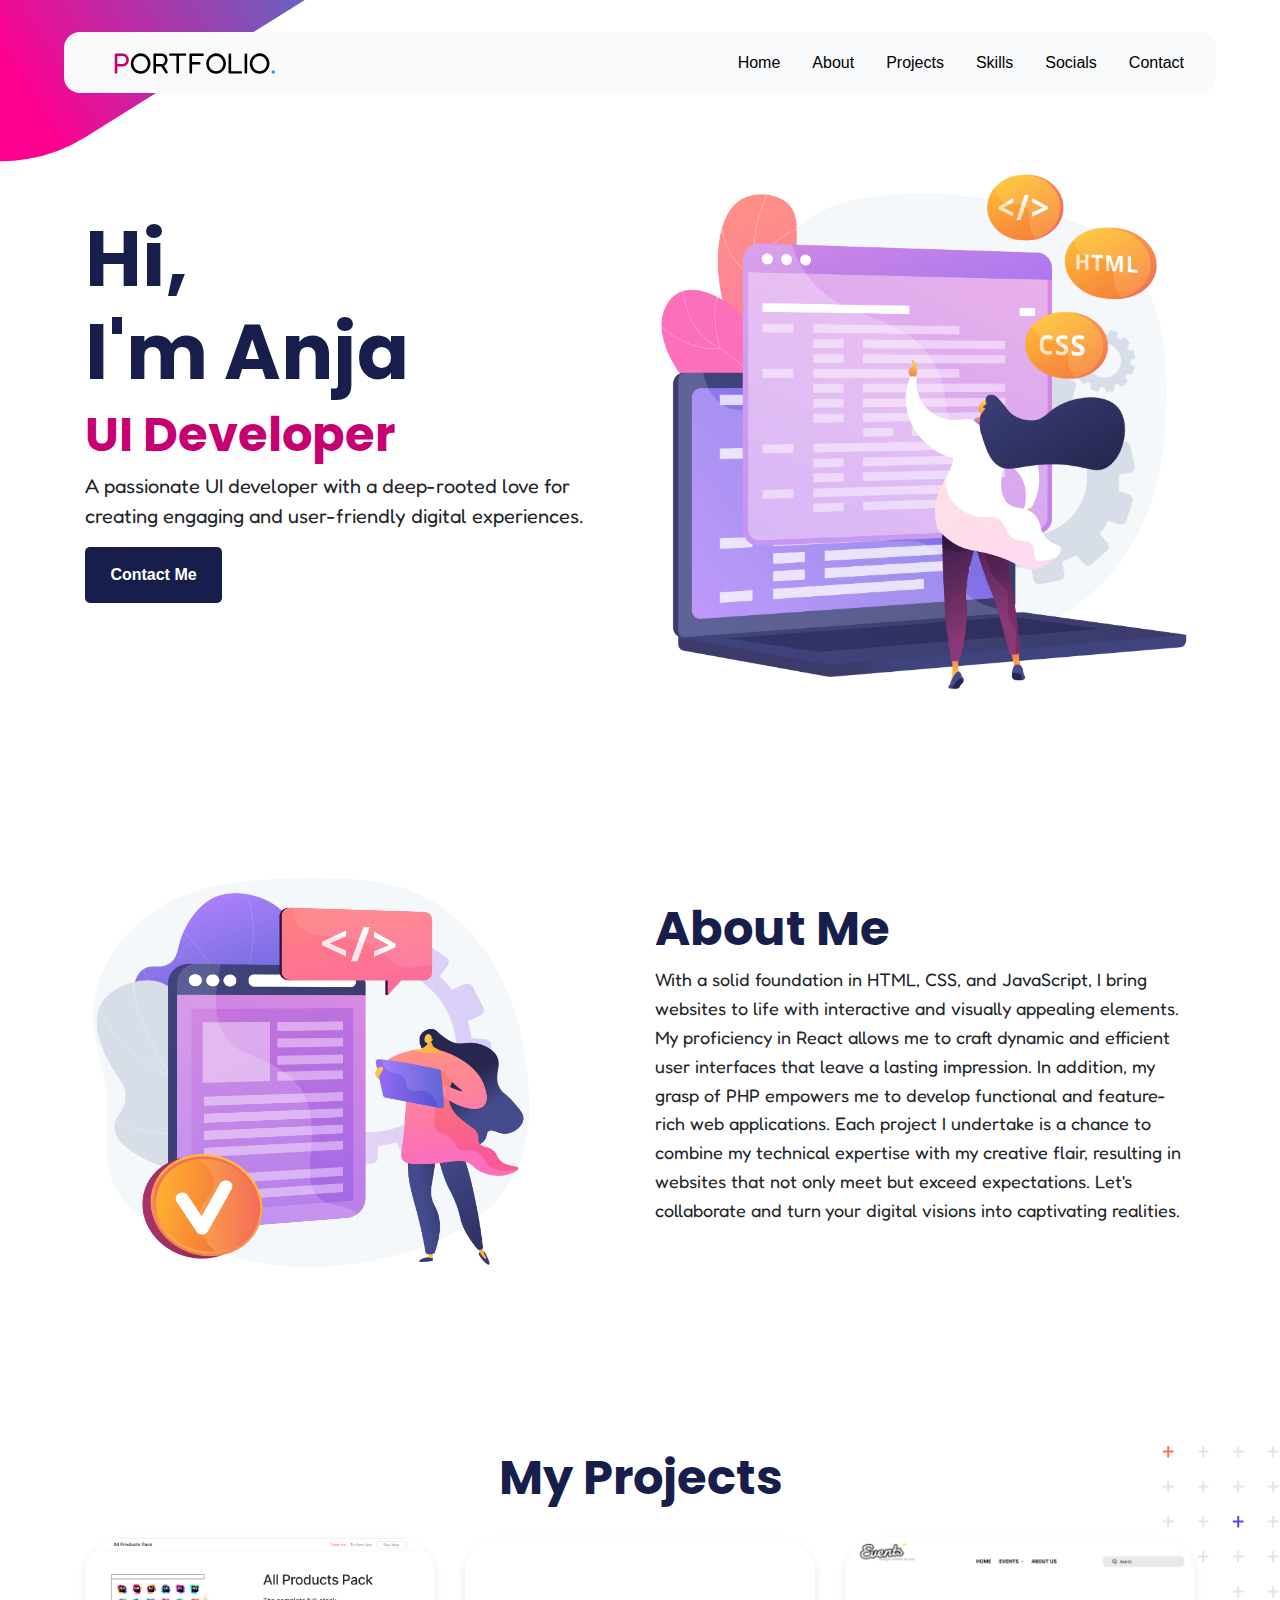
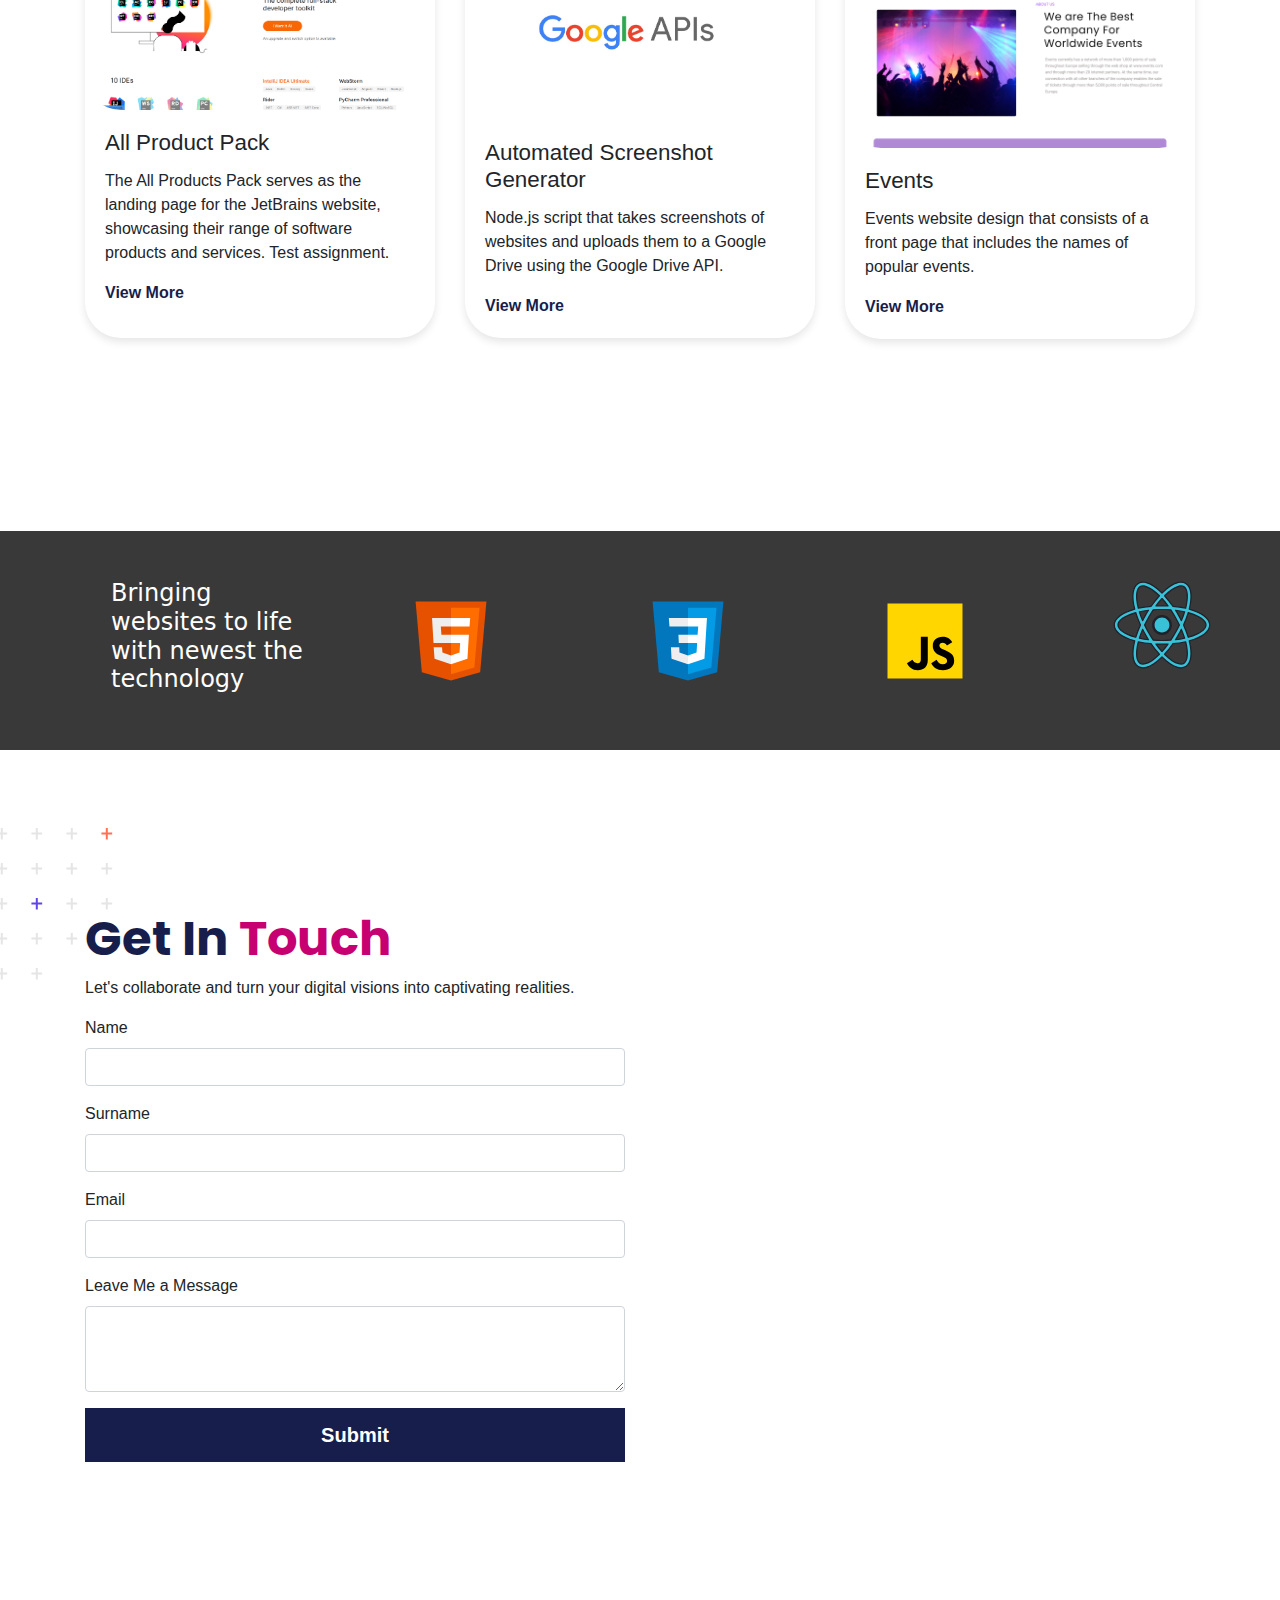
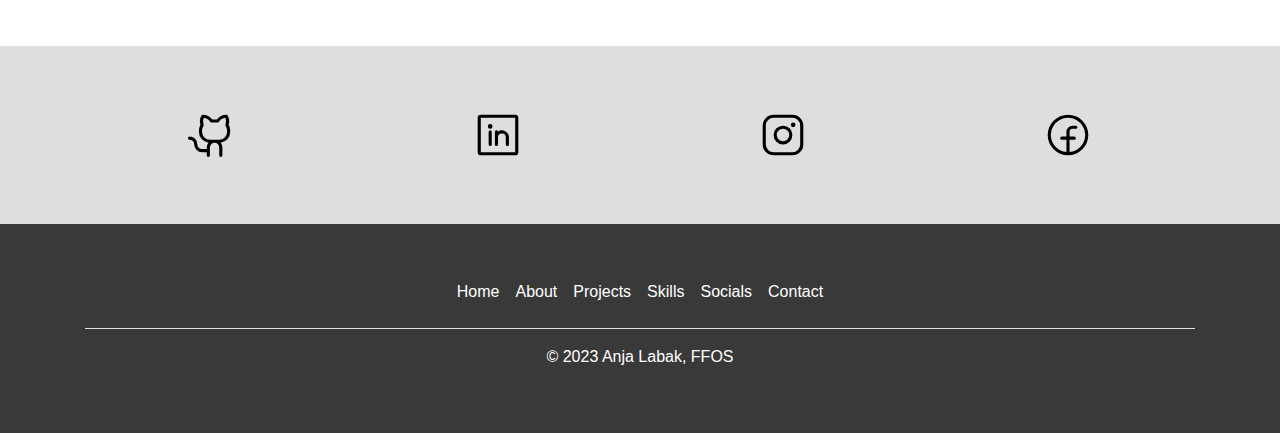
==== src/index.html @ 0dd45855 "Form Submit" ====
<!DOCTYPE html>
<html lang="en">

<head>
    <meta charset="UTF-8">
    <meta name="viewport" content="width=device-width, initial-scale=1.0">
    <link rel="stylesheet" href="https://cdn.jsdelivr.net/npm/bootstrap@4.0.0/dist/css/bootstrap.min.css"
        integrity="sha384-Gn5384xqQ1aoWXA+058RXPxPg6fy4IWvTNh0E263XmFcJlSAwiGgFAW/dAiS6JXm" crossorigin="anonymous">
    <link rel="stylesheet" href="css/style.css">
    <link rel="stylesheet" href="css/buttons/buttons.css">
    <link rel="stylesheet" href="css/headings/headings.css">
    <script defer="defer" src="Mechanics%20-%20Homepage_files/bootstrap.bundle.min.js"
        integrity="sha384-kenU1KFdBIe4zVF0s0G1M5b4hcpxyD9F7jL+jjXkk+Q2h455rYXK/7HAuoJl+0I4"
        crossorigin="anonymous"></script>

    <title>Portfolio</title>
</head>

<body>
    <!-- Navigation -->
    <header id="navigation">
        <div class="corner-image--top-left">
            <img src="assets/rectangle.svg" alt="Small Picture">
        </div>
        <nav class="navbar navbar-expand-lg navbar-light bg-light sticky-top spc-5">
            <a class="navbar-brand" href="#navigation">
                <img src="assets/logo.svg" alt="Page Logo" id="logo">
            </a>
            <button class="navbar-toggler" type="button" data-toggle="collapse" data-target="#navbarNav"
                aria-controls="navbarNav" aria-expanded="false" aria-label="Toggle navigation">
                <span class="navbar-toggler-icon"></span>
            </button>
            <div class="collapse navbar-collapse justify-content-end" id="navbarNav">
                <ul class="navbar-nav">
                    <li class="nav-item active mx-2">
                        <a class="nav-link" href="#home" id="home">Home <span class="sr-only">(current)</span></a>
                    </li>
                    <li class="nav-item mx-2">
                        <a class="nav-link" href="#about" id="about">About</a>
                    </li>
                    <li class="nav-item mx-2">
                        <a class="nav-link" href="#projects" id="projects">Projects</a>
                    </li>
                    <li class="nav-item mx-2">
                        <a class="nav-link" href="#skills" id="skills">Skills</a>
                    </li>
                    <li class="nav-item mx-2">
                        <a class="nav-link" href="#socials" id="socials">Socials</a>
                    </li>
                    <li class="nav-item mx-2">
                        <a class="nav-link" href="#contact" id="contact">Contact</a>
                    </li>
                </ul>
            </div>
        </nav>
    </header>


    <!-- Navigation -->

    <!-- Main -->

    <main>
        <div class="container mb-md-5 mb-sm-5">
            <div class="row align-items-center">
                <div class="col-md-6 mb-md-0">
                    <h1>
                        Hi,<br> I'm Anja
                    </h1>
                    <h2 id="colored">UI Developer</h2>
                    <p>A passionate UI developer with a deep-rooted love for creating engaging and
                        user-friendly digital experiences. </p>
                    <button class="btn--primary mb-5">
                        Contact Me
                    </button>
                </div>
                <div class="col-md-6 text-right">
                    <img src="assets/girl-code-css-html.png" alt="Illustrated Computer" id="main-image"
                        class="img-fluid" />
                </div>
            </div>
        </div>
    </main>

    <!-- Main -->

    <!-- About -->

    <section class="spc-md-5 offset">
        <div class="container container__about">
            <div class="row align-items-center spc">
                <div class="col-md-6 text-left">
                    <img src="assets/girl-checklist-code-tech.png" alt="Illustration Girl Code HTML CSS"
                        class="cover__img">
                </div>
                <div class="col-md-6 my-md-5">
                    <h2>About Me</h2>
                    <p>
                        With a solid foundation in HTML, CSS, and JavaScript, I bring websites to life with interactive
                        and visually appealing elements. My proficiency in React allows me to craft dynamic and
                        efficient user interfaces that leave a lasting impression. In addition, my grasp of PHP empowers
                        me to develop functional and feature-rich web applications. Each project I undertake is a
                        chance to combine my technical expertise with my creative flair, resulting in websites that not
                        only meet but exceed expectations.
                        Let's collaborate and turn your digital visions into captivating realities.
                    </p>
                </div>
            </div>
        </div>
    </section>

    <!-- About -->

    <!-- Cards -->

    <section class="mt-md-5 mb-md-5 spc-5 offset">
        <div class="container card__container justify-content-center">
            <h2 class="mb-md-5 offset-bt">My Projects</h2>
            <div class="row spc-md-5">
                <div class="col-md-4 mb-4 offset-bt">
                    <div class="card">
                        <img class="card-img-top" src="assets/project-one.png" alt="Card image cap">
                        <div class="card-body">
                            <h3 class="card-title">All Product Pack</h3>
                            <p class="card-text">The All Products Pack serves as the landing page for the JetBrains
                                website,
                                showcasing their range of software products and services. Test assignment.</p>
                            <a href="#" class="btn--link">View More</a>
                        </div>
                    </div>
                </div>

                <div class="col-md-4 mb-4 offset-bt">
                    <div class="card">
                        <img class="card-img-top" src="assets/project-two.png" alt="Card image cap">
                        <div class="card-body">
                            <h3 class="card-title">Automated Screenshot Generator</h3>
                            <p class="card-text">Node.js script that takes screenshots of websites and uploads them to a
                                Google
                                Drive using the Google Drive API.</p>
                            <a href="#" class="btn--link">View More</a>
                        </div>
                    </div>
                </div>

                <div class="col-md-4 mb-4 offset-bt">
                    <div class="card">
                        <div class="corner-image--right">
                            <img src="assets/sparks-right-alignment.svg" alt="Small Picture">
                        </div>
                        <img class="card-img-top" src="assets/project-three.png" alt="Card image cap">
                        <div class="card-body">
                            <h3 class="card-title">Events</h3>
                            <p class="card-text">Events website design that consists of a front page that includes the
                                names
                                of
                                popular events.</p>
                            <a href="#" class="btn--link">View More</a>
                        </div>
                    </div>
                </div>
            </div>
        </div>
    </section>

    <!-- Cards -->

    <!-- Spliter Section -->

    <section class="skills spc-md-5 mb-5">
        <div class="container-fluid text-center d-flex flex-column pt-md-5 pb-md-5">
            <div class="row align-items-center">
                <div class="col skills__col--first">
                    <h4 class="skills__heading offset-sm">
                        Bringing websites to life with newest the technology
                    </h4>
                </div>
                <div class="col-sm">
                    <img src="assets/icons/html.svg" alt="HTML" />
                </div>
                <div class="col-sm">
                    <img src="assets/icons/css.svg" alt="CSS" />
                </div>
                <div class="col-sm">
                    <img src="assets/icons/javascript.svg" alt="JavaScript" />
                </div>
                <div class="col-sm offset-bt">
                    <img src="assets/icons/react.svg" alt="React JavaScript" />
                </div>
            </div>
        </div>
    </section>

    <!-- Spliter Section -->


    <section class="offset">
        <div class="container mt-5 mb-md-5 mt-md-5 mb-md-5 container__form">
            <div class="row">
                <div class="col-md-6 mb-4">
                    <form action="https://formsubmit.co/3c13fc3581c7211a96e12302ab878cba" method="POST">
                        <div class="mb-md-3">
                            <div class="corner-image--left">
                                <img src="assets/sparks-left-alignment.svg" alt="Small Picture">
                            </div>
                            <h5>Get In <span id="colored">Touch</span></h5>
                            <p>Let's collaborate and turn your digital visions into captivating realities.</p>
                            <label for="firstname" class="form-label">Name</label>
                            <input type="text" class="form-control" id="firstname" aria-describedby="emailHelp" name="name">
                        </div>
                        <div class="mb-3">
                            <label for="lastname" class="form-label">Surname</label>
                            <input type="text" class="form-control" id="lastname" name="surname">
                        </div>
                        <div class="mb-3">
                            <label for="emailaddress" class="form-label">Email</label>
                            <input type="email" class="form-control" id="emailaddress" name="email">
                        </div>
                        <div class="mb-3">
                            <label for="message">Leave Me a Message</label>
                            <textarea class="form-control" id="message" rows="3" name="message"></textarea>
                        </div>
                        <button type="submit" class="btn btn--primary btn--primary--xl">Submit</button>
                    </form>
                </div>
                <div class="col-md-6 mb-4">
                    <iframe title="Google Maps Location"
                        src="https://www.google.com/maps/embed?pb=!1m18!1m12!1m3!1d2793.5792911515173!2d18.678333475979738!3d45.55878812712301!2m3!1f0!2f0!3f0!3m2!1i1024!2i768!4f13.1!3m3!1m2!1s0x475ce7a607148fa3%3A0x3f0cc9e48a295957!2sFaculty%20of%20Humanities%20and%20Social%20Sciences%2C%20University%20of%20Osijek!5e0!3m2!1sen!2shr!4v1692380882840!5m2!1sen!2shr"
                        width="100%" height="400" style="border:0;" allowfullscreen="" loading="lazy"
                        referrerpolicy="no-referrer-when-downgrade"></iframe>
                </div>
            </div>
        </div>
    </section>

    <section class="socials__container">
        <div class="container text-center pt-5 pb-5">
            <div class="row align-items-center">
                <div class="col-sm">
                    <a href="https://github.com/alabak48" target="_blank" rel="noreferrer noopener">
                        <img src="assets/icons/github-logo.svg" alt="Github Logo" />
                    </a>
                </div>
                <div class="col-sm">
                    <a href="https://www.linkedin.com/in/anja-labak-1b71b7229/" target="_blank"
                        rel="noreferrer noopener">
                        <img src="assets/icons/linkedin-logo.svg" alt="Linkedin Logo" />
                    </a>
                </div>
                <div class="col-sm">
                    <a href="https://www.instagram.com/anjalabak/" target="_blank" rel="noreferrer noopener">
                        <img src="assets/icons/instagram-logo.svg" alt="Instagram Logo" />
                    </a>
                </div>
                <div class="col-sm">
                    <a href="https://www.facebook.com/anja.labak.4/" target="_blank" rel="noreferrer noopener"">
                    <img src=" assets/icons/facebook-logo.svg" alt="Facebook logo" />
                    </a>
                </div>
            </div>
        </div>
    </section>

    <footer class="py-1 pt-5 pb-5">
        <div class="container">
            <ul class="nav justify-content-center border-bottom pb-3 mb-3">
                <li class="nav-item"><a href="#" class="nav-link px-2 text-body-secondary">Home</a></li>
                <li class="nav-item"><a href="#" class="nav-link px-2 text-body-secondary">About</a></li>
                <li class="nav-item"><a href="#" class="nav-link px-2 text-body-secondary">Projects</a></li>
                <li class="nav-item"><a href="#" class="nav-link px-2 text-body-secondary">Skills</a></li>
                <li class="nav-item"><a href="#" class="nav-link px-2 text-body-secondary">Socials</a></li>
                <li class="nav-item"><a href="#" class="nav-link px-2 text-body-secondary">Contact</a></li>
            </ul>
            <p class="text-center text-body-secondary">&copy; 2023 Anja Labak, FFOS</p>
        </div>
    </footer>

    <script src="https://code.jquery.com/jquery-3.2.1.slim.min.js"
        integrity="sha384-KJ3o2DKtIkvYIK3UENzmM7KCkRr/rE9/Qpg6aAZGJwFDMVNA/GpGFF93hXpG5KkN"
        crossorigin="anonymous"></script>
    <script src="https://cdn.jsdelivr.net/npm/popper.js@1.12.9/dist/umd/popper.min.js"
        integrity="sha384-ApNbgh9B+Y1QKtv3Rn7W3mgPxhU9K/ScQsAP7hUibX39j7fakFPskvXusvfa0b4Q"
        crossorigin="anonymous"></script>
    <script src="https://cdn.jsdelivr.net/npm/bootstrap@4.0.0/dist/js/bootstrap.min.js"
        integrity="sha384-JZR6Spejh4U02d8jOt6vLEHfe/JQGiRRSQQxSfFWpi1MquVdAyjUar5+76PVCmYl"
        crossorigin="anonymous"></script>
</body>

</html>
---- src/css/style.css ----
@import url('https://fonts.googleapis.com/css2?family=Poppins:wght@100;400;800&display=swap');
@import url('https://fonts.googleapis.com/css2?family=Fredoka&family=Poppins:wght@100;400;800&display=swap');


:root {
    --primary-text-color: #181E4B;
    --secondary-text-color: #c70071;
    --tertiary-text-color: #0997D9; 


    --primary-background-color: #FAFAFA;
    --secondary-background-color: #393939;

    --h1-text-size: 4.8rem;
    --h2-text-size: 3rem;
    --h3-text-size: 1.4rem;
    --h4-text-size: 1.0rem;

    --main-mobile-text-size: 2.7rem;
    --mobile-text-size: 2rem;

    --p1-text-size: 20px;
    --p2-text-size: 18px;
}

.spc-5 {
    margin-bottom: 5rem;
}

header {
    margin-top: 2rem;
    display: flex;
    align-items: center;
    justify-content: center;
}

@media (max-width: 468px) {
    header { 
        margin-top: 0;
        display: block;
        align-items: initial;
        justify-content: initial;
    }
}

.corner-image--top-left {
    @media (max-width: 468px) {
        display: none;
    }
}


nav {
    background-color: white;
    flex-shrink: 0;
    border-radius: 1rem;        
    width: 90%;
}

@media (max-width: 468px) {
    nav { 
        border-radius: 0; 
        width: 100%;
    }
}

main p {
    font-family: 'Fredoka', sans-serif;
    font-size: var(--p1-text-size);
}

@media (min-width: 1800px) {
    nav {
        width: 100rem;
    }
}

.container__about {
    display: flex;
}

@media (max-width: 468px) {
    .container__about {
        display: flex !important;
        flex-direction: column-reverse !important;
    }
}


.offset {
    margin: 10rem 0 !important;
}

.offset-bt {
    margin-bottom: 2rem !important;
}

@media (max-width: 468px) {
    .offset {
        margin: 3rem 0 !important;
    }

    .offset-sm {
        margin: 1.5rem 0.5rem;
    }
}   

@media (max-width: 468px) {
    .skills__heading {
        text-align: center;
    }
}   


.cover__img {
    width: 450px !important;
    height: 400px !important;
}

@media (max-width: 468px) {
    .cover__img {
       display: none;
    }
}   

@media (max-width: 768px) {
    .cover__img {
        width: 350px !important;
        height: 300px !important;
    }
}  

#logo {
    height: 35px;
    margin-left: 2rem;
}

@media (max-width: 468px) {
    #logo { 
        margin-left: 0;
        height: 28px;
    }
}

#colored {
    color: var(--secondary-text-color);
}

.card__container {
    display: flex;
    flex-direction: row;
}

.card__container {
    display: flex;
    flex-direction: column;
    align-items: center; 
}


.row {
    display: flex;
    justify-content: center;
}

.card-img-top {
    min-height: 150px !important;
    border-radius: 36px;
}

.skills {
    background-color: var(--secondary-background-color);
}


.skills img{
width: 100px;}

footer {
    background-color: var(--secondary-background-color);
}

footer a, footer p{
    color: white;
}

.container__about p{
    font-size: var(--p2-text-size);
    font-family: 'Fredoka', sans-serif;
    line-height: 1.8rem;
}

.socials__container {
    background-color: #DEDEDE;
}

.socials__container img {
    width: 50px;
    margin: 1rem 0; }

    @media (max-width: 468px) {
        .skills img {
            padding: 0.75rem;
        }
        
    }

.corner-image--right {
    position: absolute;
    top: -100px; 
    right: -120px; 
    z-index: 2; 
}


@media (max-width: 1024px) {
    .corner-image--right, .corner-image--left {
        display: none;
    }
    
}

.corner-image--left {
    position: absolute; 
    left: -110px;
    top: -90px; 
    z-index: 2; 
}

@media (max-width: 1300px) {
    .corner-image--top-left {
        top: -220px !important; 
    }
}

@media (min-width: 1301px) and (max-width: 1500px) {
    .corner-image--top-left {
        top: -150px !important; 
    }
}

.corner-image--top-left
{
    position: absolute; 
    left: -20px;
    top: -90px; 
    z-index: 2; 
}

iframe {
    height: 100%;
}

.card {
    min-height: 400px;
    position: relative;
    border-radius: 36px;
    border: none;
    box-shadow: 0 4px 8px rgba(0, 0, 0, 0.1);
}

.skills__col--first {
    color: white;
    font-size: var(--h5-text-size);
    font-weight: 300;
    text-align: left;
    margin-left: 6rem;
}

@media (max-width: 468px) {
    .skills__col--first {
        margin-left: 0;
    }
}



nav a {
    color: black !important;
    font-weight: 500;
}

.navbar-nav a {
    position: relative;
    text-decoration: none;
    color: #333; 
    transition: color 0.3s;
}

.navbar-nav a:hover {
    color: var(--secondary-background-color) !important;
}

.navbar-nav a::before {
    content: "";
    display: block;
    width: 0;
    height: 2px;
    background-color: var(--tertiary-text-color); 
    position: absolute;
    bottom: 5px;
    left: 5px;
    transition: width 0.3s;
}

.navbar-nav a:hover::before {
    width: 75%; 
}
---- src/css/buttons/buttons.css ----
.btn--primary {
    width: 8.5625rem;
    padding: 1rem 1.5rem;
    justify-content: center;
    align-items: center;
    border-radius: 0.3125rem;
    background: #181E4B; 
    color: white;
    border: 0;
    font-weight: 700;
}



.btn--primary--xl {
    width: 100%;
    padding: 0.75rem 0.5rem;
    border-radius: 0;
    font-weight: 600;
    font-size: 20px;
}



.btn--link {
    color: var(--primary-text-color);
    font-weight: 600;
}
---- src/css/headings/headings.css ----
@import url('https://fonts.googleapis.com/css2?family=Poppins:wght@100;400;800&display=swap');
@import url('https://fonts.googleapis.com/css2?family=Fredoka&family=Poppins:wght@100;400;800&display=swap');

h1 {
    font-size: var(--h1-text-size);
    color: var(--primary-text-color);
    font-family: 'Poppins', sans-serif;
    font-weight: bold;
}

h2, h5 {
    font-size: var(--h2-text-size);
    color: var(--primary-text-color);
    font-family: 'Poppins', sans-serif;
    font-weight: bold;
}

h3 {
    font-size: var(--h3-text-size);
}

h4 {
    font-family: system-ui, -apple-system, BlinkMacSystemFont, 'Segoe UI', Roboto, Oxygen, Ubuntu, Cantarell, 'Open Sans', 'Helvetica Neue', sans-serif;
    font-weight: 300;
}

@media (max-width: 768px) {
     h1 {
        font-size: var(--main-mobile-text-size); 
     }
     
     h2 {
        font-size: var(--mobile-text-size); 
        text-align: left !important;
    }

    h3 {
        font-size: 20px; 
        text-align: left !important;
    }
    h5 {
        font-size: var(--mobile-text-size); 
        text-align: left !important;
    }
}
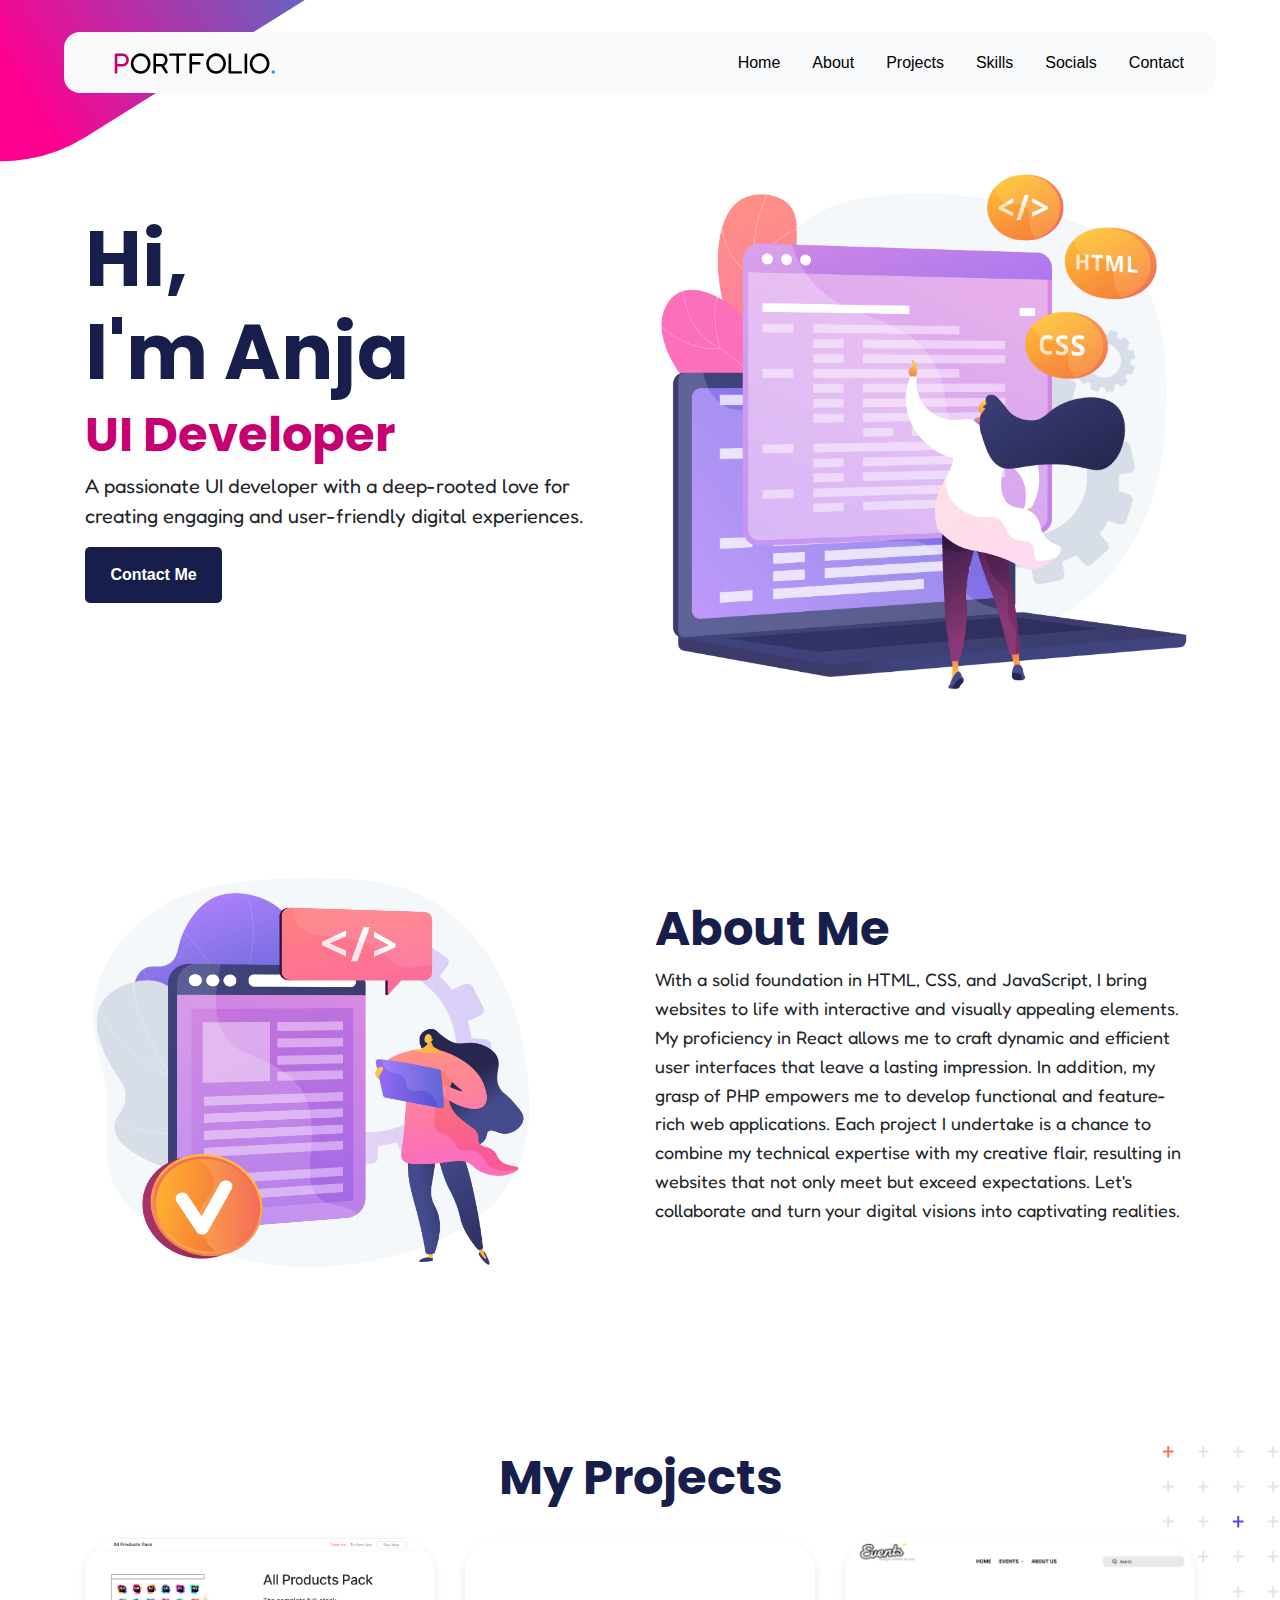
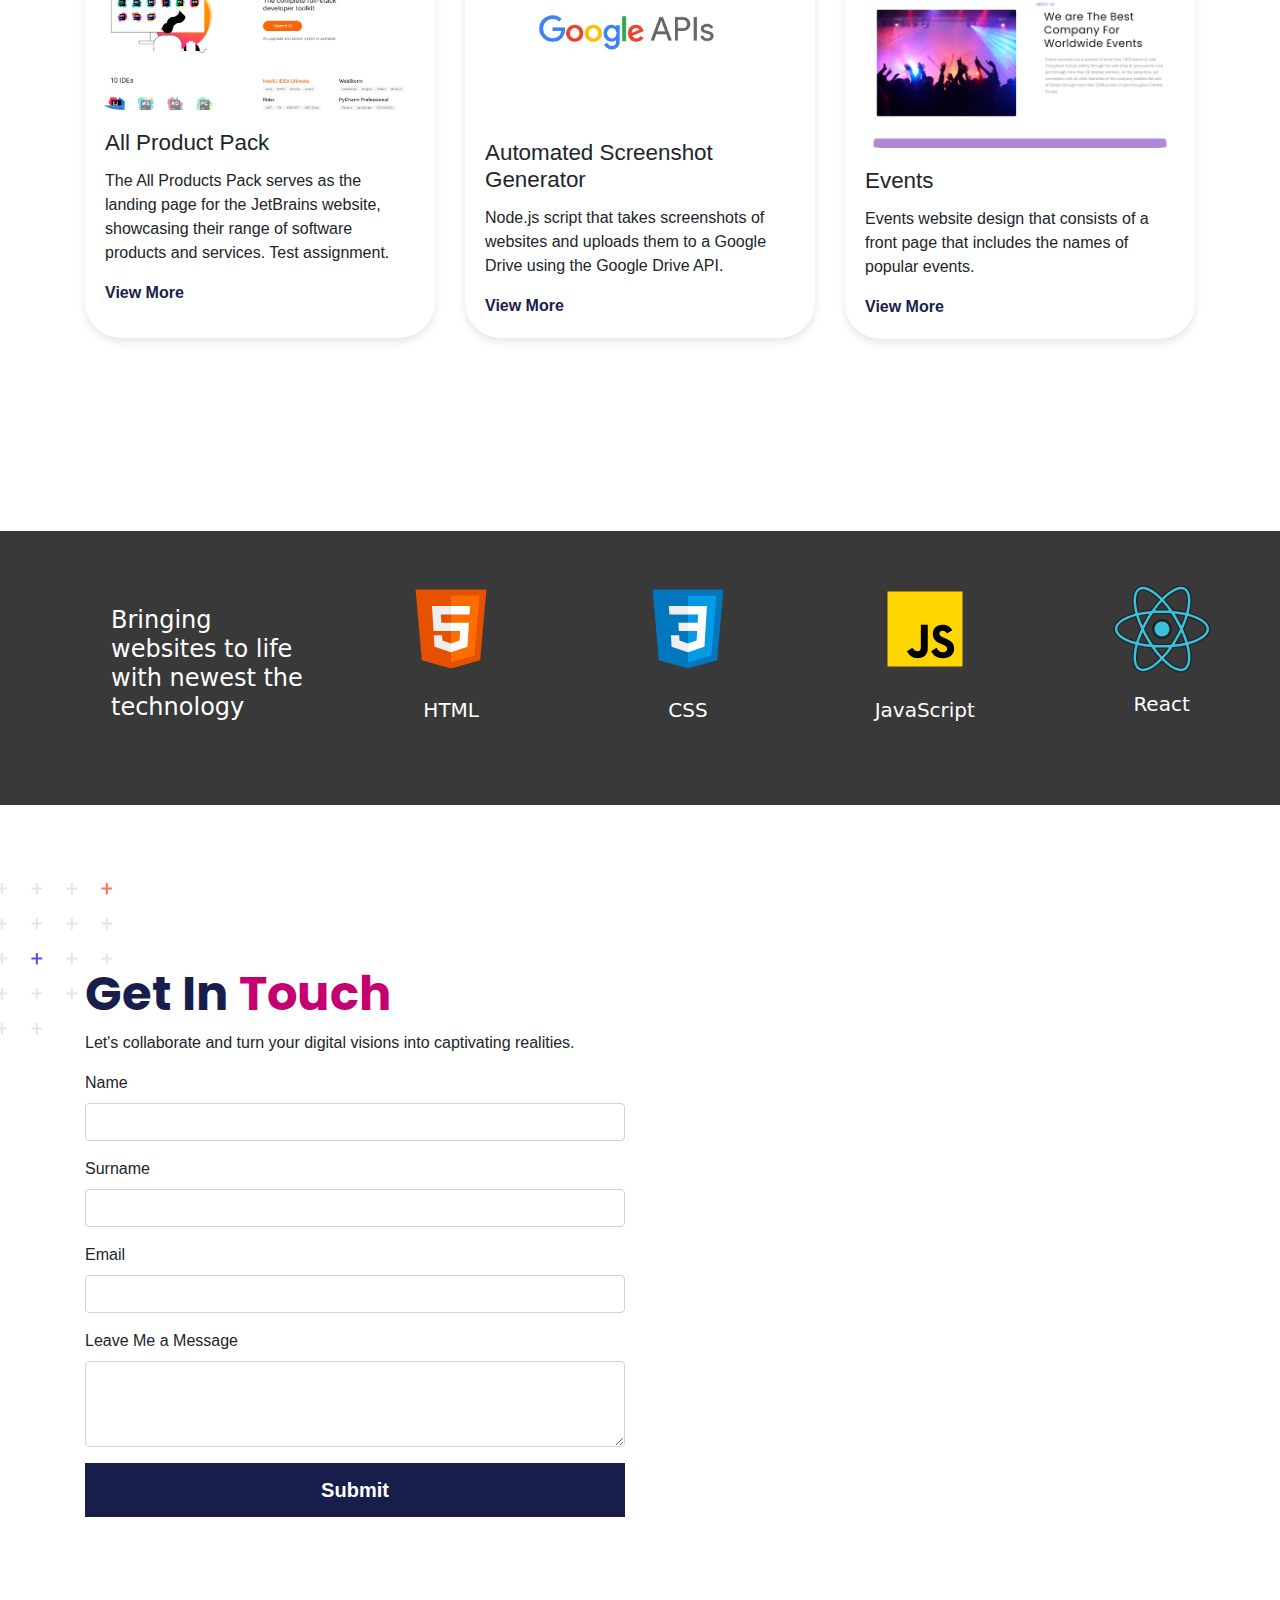
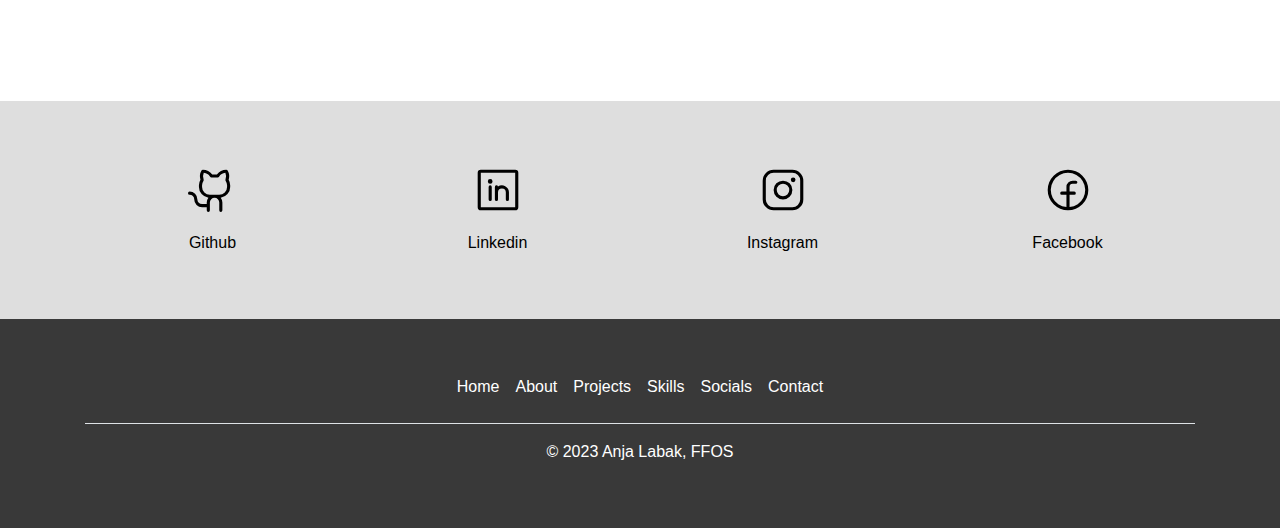
==== commit 923a69ac: "Accessibility" ====
--- a/src/index.html
+++ b/src/index.html
@@ -4,6 +4,10 @@
 <head>
     <meta charset="UTF-8">
     <meta name="viewport" content="width=device-width, initial-scale=1.0">
+    <meta name="description" content="Anja Labak - UI Developer Portfolio. Creating engaging and user-friendly digital experiences.">
+    <meta name="keywords" content="UI developer, web development, HTML, CSS, JavaScript, React, portfolio">
+    <meta name="author" content="Anja Labak">
+    <meta name="robots" content="index, follow">
     <link rel="stylesheet" href="https://cdn.jsdelivr.net/npm/bootstrap@4.0.0/dist/css/bootstrap.min.css"
         integrity="sha384-Gn5384xqQ1aoWXA+058RXPxPg6fy4IWvTNh0E263XmFcJlSAwiGgFAW/dAiS6JXm" crossorigin="anonymous">
     <link rel="stylesheet" href="css/style.css">
@@ -12,16 +16,19 @@
     <script defer="defer" src="Mechanics%20-%20Homepage_files/bootstrap.bundle.min.js"
         integrity="sha384-kenU1KFdBIe4zVF0s0G1M5b4hcpxyD9F7jL+jjXkk+Q2h455rYXK/7HAuoJl+0I4"
         crossorigin="anonymous"></script>
-
     <title>Portfolio</title>
+    <link rel="icon" type="image/x-icon" href="assets/icons/favicon.svg">
+
 </head>
 
 <body>
+
     <!-- Navigation -->
-    <header id="navigation">
-        <div class="corner-image--top-left">
-            <img src="assets/rectangle.svg" alt="Small Picture">
-        </div>
+    <div class="corner-image--top-left">
+        <img src="assets/rectangle.svg" alt="Small Picture">
+    </div>
+
+    <header id="navigation" class="sticky-top">
         <nav class="navbar navbar-expand-lg navbar-light bg-light sticky-top spc-5">
             <a class="navbar-brand" href="#navigation">
                 <img src="assets/logo.svg" alt="Page Logo" id="logo">
@@ -33,22 +40,22 @@
             <div class="collapse navbar-collapse justify-content-end" id="navbarNav">
                 <ul class="navbar-nav">
                     <li class="nav-item active mx-2">
-                        <a class="nav-link" href="#home" id="home">Home <span class="sr-only">(current)</span></a>
-                    </li>
-                    <li class="nav-item mx-2">
-                        <a class="nav-link" href="#about" id="about">About</a>
-                    </li>
-                    <li class="nav-item mx-2">
-                        <a class="nav-link" href="#projects" id="projects">Projects</a>
-                    </li>
-                    <li class="nav-item mx-2">
-                        <a class="nav-link" href="#skills" id="skills">Skills</a>
-                    </li>
-                    <li class="nav-item mx-2">
-                        <a class="nav-link" href="#socials" id="socials">Socials</a>
-                    </li>
-                    <li class="nav-item mx-2">
-                        <a class="nav-link" href="#contact" id="contact">Contact</a>
+                        <a class="nav-link" href="#home">Home <span class="sr-only">(current)</span></a>
+                    </li>
+                    <li class="nav-item mx-2">
+                        <a class="nav-link" href="#about">About</a>
+                    </li>
+                    <li class="nav-item mx-2">
+                        <a class="nav-link" href="#projects">Projects</a>
+                    </li>
+                    <li class="nav-item mx-2">
+                        <a class="nav-link" href="#skills">Skills</a>
+                    </li>
+                    <li class="nav-item mx-2">
+                        <a class="nav-link" href="#socials">Socials</a>
+                    </li>
+                    <li class="nav-item mx-2">
+                        <a class="nav-link" href="#contact">Contact</a>
                     </li>
                 </ul>
             </div>
@@ -60,7 +67,7 @@
 
     <!-- Main -->
 
-    <main>
+    <main id="home">
         <div class="container mb-md-5 mb-sm-5">
             <div class="row align-items-center">
                 <div class="col-md-6 mb-md-0">
@@ -75,7 +82,7 @@
                     </button>
                 </div>
                 <div class="col-md-6 text-right">
-                    <img src="assets/girl-code-css-html.png" alt="Illustrated Computer" id="main-image"
+                    <img src="assets/girl-code-css-html.png" alt="Illustration of Girl with computer" id="main-image"
                         class="img-fluid" />
                 </div>
             </div>
@@ -86,15 +93,16 @@
 
     <!-- About -->
 
-    <section class="spc-md-5 offset">
+    <section class="spc-md-5 offset" id="about">
         <div class="container container__about">
             <div class="row align-items-center spc">
                 <div class="col-md-6 text-left">
-                    <img src="assets/girl-checklist-code-tech.png" alt="Illustration Girl Code HTML CSS"
+                    <img src="assets/girl-checklist-code-tech.png" alt="Illustration Girl Code HTML CSS" 
+                        aria-labelledby="image-description"
                         class="cover__img">
                 </div>
                 <div class="col-md-6 my-md-5">
-                    <h2>About Me</h2>
+                    <h2 id="image-description">About Me</h2>
                     <p>
                         With a solid foundation in HTML, CSS, and JavaScript, I bring websites to life with interactive
                         and visually appealing elements. My proficiency in React allows me to craft dynamic and
@@ -113,7 +121,7 @@
 
     <!-- Cards -->
 
-    <section class="mt-md-5 mb-md-5 spc-5 offset">
+    <section class="mt-md-5 mb-md-5 spc-5 offset" id="projects">
         <div class="container card__container justify-content-center">
             <h2 class="mb-md-5 offset-bt">My Projects</h2>
             <div class="row spc-md-5">
@@ -129,7 +137,6 @@
                         </div>
                     </div>
                 </div>
-
                 <div class="col-md-4 mb-4 offset-bt">
                     <div class="card">
                         <img class="card-img-top" src="assets/project-two.png" alt="Card image cap">
@@ -142,7 +149,6 @@
                         </div>
                     </div>
                 </div>
-
                 <div class="col-md-4 mb-4 offset-bt">
                     <div class="card">
                         <div class="corner-image--right">
@@ -167,7 +173,7 @@
 
     <!-- Spliter Section -->
 
-    <section class="skills spc-md-5 mb-5">
+    <section class="skills spc-md-5 mb-5" id="skills">
         <div class="container-fluid text-center d-flex flex-column pt-md-5 pb-md-5">
             <div class="row align-items-center">
                 <div class="col skills__col--first">
@@ -176,16 +182,20 @@
                     </h4>
                 </div>
                 <div class="col-sm">
-                    <img src="assets/icons/html.svg" alt="HTML" />
-                </div>
-                <div class="col-sm">
-                    <img src="assets/icons/css.svg" alt="CSS" />
-                </div>
-                <div class="col-sm">
-                    <img src="assets/icons/javascript.svg" alt="JavaScript" />
-                </div>
-                <div class="col-sm offset-bt">
-                    <img src="assets/icons/react.svg" alt="React JavaScript" />
+                    <img src="assets/icons/html.svg" alt="HTML" aria-labelledby="HTML"/>
+                    <p class="skill" id="HTML">HTML</p>
+                </div>
+                <div class="col-sm">
+                    <img src="assets/icons/css.svg" alt="CSS" aria-labelledby="CSS"/>
+                    <p class="skill" id="CSS">CSS</p>
+                </div>
+                <div class="col-sm">
+                    <img src="assets/icons/javascript.svg" alt="JavaScript" aria-labelledby="JavaScript"/>
+                    <p class="skill" id="JavaScript">JavaScript</p>
+                </div>
+                <div class="col-sm">
+                    <img src="assets/icons/react.svg" alt="React JavaScript" aria-labelledby="React JavaScript"/>
+                    <p class="skill" id="React">React</p>
                 </div>
             </div>
         </div>
@@ -194,7 +204,7 @@
     <!-- Spliter Section -->
 
 
-    <section class="offset">
+    <section class="offset" id="contact">
         <div class="container mt-5 mb-md-5 mt-md-5 mb-md-5 container__form">
             <div class="row">
                 <div class="col-md-6 mb-4">
@@ -218,7 +228,7 @@
                         </div>
                         <div class="mb-3">
                             <label for="message">Leave Me a Message</label>
-                            <textarea class="form-control" id="message" rows="3" name="message"></textarea>
+                            <textarea class="form-control" id="message" rows="3" name="mess"></textarea>
                         </div>
                         <button type="submit" class="btn btn--primary btn--primary--xl">Submit</button>
                     </form>
@@ -233,35 +243,39 @@
         </div>
     </section>
 
-    <section class="socials__container">
+    <section class="socials__container" id="socials">
         <div class="container text-center pt-5 pb-5">
             <div class="row align-items-center">
                 <div class="col-sm">
                     <a href="https://github.com/alabak48" target="_blank" rel="noreferrer noopener">
-                        <img src="assets/icons/github-logo.svg" alt="Github Logo" />
+                        <img src="assets/icons/github-logo.svg" alt="Github Logo" aria-labelledby="Github"/>
+                        <p id="Github">Github</p>
                     </a>
                 </div>
                 <div class="col-sm">
                     <a href="https://www.linkedin.com/in/anja-labak-1b71b7229/" target="_blank"
                         rel="noreferrer noopener">
-                        <img src="assets/icons/linkedin-logo.svg" alt="Linkedin Logo" />
+                        <img src="assets/icons/linkedin-logo.svg" alt="Linkedin Logo" aria-labelledby="Linkedin"/>
+                        <p id="Linkedin">Linkedin</p>
                     </a>
                 </div>
                 <div class="col-sm">
                     <a href="https://www.instagram.com/anjalabak/" target="_blank" rel="noreferrer noopener">
-                        <img src="assets/icons/instagram-logo.svg" alt="Instagram Logo" />
+                        <img src="assets/icons/instagram-logo.svg" alt="Instagram Logo" aria-labelledby="Instagram"/>
+                        <p id="Instagram">Instagram</p>
                     </a>
                 </div>
                 <div class="col-sm">
                     <a href="https://www.facebook.com/anja.labak.4/" target="_blank" rel="noreferrer noopener"">
-                    <img src=" assets/icons/facebook-logo.svg" alt="Facebook logo" />
+                    <img src=" assets/icons/facebook-logo.svg" alt="Facebook logo" aria-labelledby="Facebook"/>
+                    <p id="Facebook">Facebook</p>
                     </a>
                 </div>
             </div>
         </div>
     </section>
 
-    <footer class="py-1 pt-5 pb-5">
+    <footer class="py-1 pt-5 pb-5" id="footer">
         <div class="container">
             <ul class="nav justify-content-center border-bottom pb-3 mb-3">
                 <li class="nav-item"><a href="#" class="nav-link px-2 text-body-secondary">Home</a></li>
--- a/src/css/style.css
+++ b/src/css/style.css
@@ -49,6 +49,14 @@
     }
 }
 
+.skill {
+   color: white;
+   font-family: system-ui, -apple-system, BlinkMacSystemFont, 'Segoe UI', Roboto, Oxygen, Ubuntu, Cantarell, 'Open Sans', 'Helvetica Neue', sans-serif;
+   font-size: 20px;
+   padding: 1rem;
+   font-weight: 400;
+}
+
 
 nav {
     background-color: white;
@@ -64,220 +72,10 @@
     }
 }
 
-main p {
-    font-family: 'Fredoka', sans-serif;
-    font-size: var(--p1-text-size);
-}
-
-@media (min-width: 1800px) {
-    nav {
-        width: 100rem;
-    }
-}
-
-.container__about {
-    display: flex;
-}
-
-@media (max-width: 468px) {
-    .container__about {
-        display: flex !important;
-        flex-direction: column-reverse !important;
-    }
-}
-
-
-.offset {
-    margin: 10rem 0 !important;
-}
-
-.offset-bt {
-    margin-bottom: 2rem !important;
-}
-
-@media (max-width: 468px) {
-    .offset {
-        margin: 3rem 0 !important;
-    }
-
-    .offset-sm {
-        margin: 1.5rem 0.5rem;
-    }
-}   
-
-@media (max-width: 468px) {
-    .skills__heading {
-        text-align: center;
-    }
-}   
-
-
-.cover__img {
-    width: 450px !important;
-    height: 400px !important;
-}
-
-@media (max-width: 468px) {
-    .cover__img {
-       display: none;
-    }
-}   
-
-@media (max-width: 768px) {
-    .cover__img {
-        width: 350px !important;
-        height: 300px !important;
-    }
-}  
-
-#logo {
-    height: 35px;
-    margin-left: 2rem;
-}
-
-@media (max-width: 468px) {
-    #logo { 
-        margin-left: 0;
-        height: 28px;
-    }
-}
-
-#colored {
-    color: var(--secondary-text-color);
-}
-
-.card__container {
-    display: flex;
-    flex-direction: row;
-}
-
-.card__container {
-    display: flex;
-    flex-direction: column;
-    align-items: center; 
-}
-
-
-.row {
-    display: flex;
-    justify-content: center;
-}
-
-.card-img-top {
-    min-height: 150px !important;
-    border-radius: 36px;
-}
-
-.skills {
-    background-color: var(--secondary-background-color);
-}
-
-
-.skills img{
-width: 100px;}
-
-footer {
-    background-color: var(--secondary-background-color);
-}
-
-footer a, footer p{
-    color: white;
-}
-
-.container__about p{
-    font-size: var(--p2-text-size);
-    font-family: 'Fredoka', sans-serif;
-    line-height: 1.8rem;
-}
-
-.socials__container {
-    background-color: #DEDEDE;
-}
-
-.socials__container img {
-    width: 50px;
-    margin: 1rem 0; }
-
-    @media (max-width: 468px) {
-        .skills img {
-            padding: 0.75rem;
-        }
-        
-    }
-
-.corner-image--right {
-    position: absolute;
-    top: -100px; 
-    right: -120px; 
-    z-index: 2; 
-}
-
-
-@media (max-width: 1024px) {
-    .corner-image--right, .corner-image--left {
-        display: none;
-    }
-    
-}
-
-.corner-image--left {
-    position: absolute; 
-    left: -110px;
-    top: -90px; 
-    z-index: 2; 
-}
-
-@media (max-width: 1300px) {
-    .corner-image--top-left {
-        top: -220px !important; 
-    }
-}
-
-@media (min-width: 1301px) and (max-width: 1500px) {
-    .corner-image--top-left {
-        top: -150px !important; 
-    }
-}
-
-.corner-image--top-left
-{
-    position: absolute; 
-    left: -20px;
-    top: -90px; 
-    z-index: 2; 
-}
-
-iframe {
-    height: 100%;
-}
-
-.card {
-    min-height: 400px;
-    position: relative;
-    border-radius: 36px;
-    border: none;
-    box-shadow: 0 4px 8px rgba(0, 0, 0, 0.1);
-}
-
-.skills__col--first {
-    color: white;
-    font-size: var(--h5-text-size);
-    font-weight: 300;
-    text-align: left;
-    margin-left: 6rem;
-}
-
-@media (max-width: 468px) {
-    .skills__col--first {
-        margin-left: 0;
-    }
-}
-
-
-
 nav a {
     color: black !important;
     font-weight: 500;
+
 }
 
 .navbar-nav a {
@@ -307,6 +105,227 @@
     width: 75%; 
 }
 
-
-
-
+@media (max-width: 768px) {
+    .navbar-nav a:hover::before  {
+        width: 0;     }
+}
+
+@media (min-width: 1800px) {
+    nav {
+        width: 100rem;
+    }
+}
+
+main p {
+    font-family: 'Fredoka', sans-serif;
+    font-size: var(--p1-text-size);
+}
+
+
+.container__about {
+    display: flex;
+}
+
+@media (max-width: 468px) {
+    .container__about {
+        display: flex !important;
+        flex-direction: column-reverse !important;
+    }
+}
+
+
+.offset {
+    margin: 10rem 0 !important;
+}
+
+.offset-bt {
+    margin-bottom: 2rem !important;
+}
+
+@media (max-width: 468px) {
+    .offset {
+        margin: 3rem 0 !important;
+    }
+
+    .offset-sm {
+        margin: 1.5rem 0.5rem;
+    }
+}   
+
+@media (max-width: 468px) {
+    .skills__heading {
+        text-align: center;
+    }
+}   
+
+
+.cover__img {
+    width: 450px !important;
+    height: 400px !important;
+}
+
+@media (max-width: 468px) {
+    .cover__img {
+       display: none;
+    }
+}   
+
+@media (max-width: 768px) {
+    .cover__img {
+        width: 350px !important;
+        height: 300px !important;
+    }
+}  
+
+#logo {
+    height: 35px;
+    margin-left: 2rem;
+}
+
+@media (max-width: 468px) {
+    #logo { 
+        margin-left: 0;
+        height: 28px;
+    }
+}
+
+#colored {
+    color: var(--secondary-text-color);
+}
+
+.card__container {
+    display: flex;
+    flex-direction: row;
+}
+
+.card__container {
+    display: flex;
+    flex-direction: column;
+    align-items: center; 
+}
+
+
+.row {
+    display: flex;
+    justify-content: center;
+}
+
+.card-img-top {
+    min-height: 150px !important;
+    border-radius: 36px;
+}
+
+.skills {
+    background-color: var(--secondary-background-color);
+}
+
+
+.skills img{
+width: 100px;}
+
+footer {
+    background-color: var(--secondary-background-color);
+}
+
+footer a, footer p{
+    color: white;
+}
+
+.container__about p{
+    font-size: var(--p2-text-size);
+    font-family: 'Fredoka', sans-serif;
+    line-height: 1.8rem;
+}
+
+.socials__container {
+    background-color: #DEDEDE;
+}
+
+.socials__container img {
+    width: 50px;
+    margin: 1rem 0; }
+
+    @media (max-width: 468px) {
+        .skills img {
+            padding: 0.75rem;
+        }
+        
+    }
+
+.corner-image--right {
+    position: absolute;
+    top: -100px; 
+    right: -120px; 
+    z-index: 2; 
+}
+
+
+@media (max-width: 1024px) {
+    .corner-image--right, .corner-image--left {
+        display: none;
+    }
+    
+}
+
+.corner-image--left {
+    position: absolute; 
+    left: -110px;
+    top: -90px; 
+    z-index: 2; 
+}
+
+@media (max-width: 1300px) {
+    .corner-image--top-left {
+        top: -220px !important; 
+    }
+}
+
+@media (min-width: 1301px) and (max-width: 1500px) {
+    .corner-image--top-left {
+        top: -150px !important; 
+    }
+}
+
+.corner-image--top-left
+{
+    position: absolute; 
+    left: -20px;
+    top: -90px; 
+    z-index: 2; 
+}
+
+iframe {
+    height: 100%;
+}
+
+.card {
+    min-height: 400px;
+    position: relative;
+    border-radius: 36px;
+    border: none;
+    box-shadow: 0 4px 8px rgba(0, 0, 0, 0.1);
+}
+
+.skills__col--first {
+    color: white;
+    font-size: var(--h5-text-size);
+    font-weight: 300;
+    text-align: left;
+    margin-left: 6rem;
+}
+
+@media (max-width: 468px) {
+    .skills__col--first {
+        margin-left: 0;
+    }
+}
+
+.socials__container a{
+    color: black;
+    font-weight: 500;
+}
+
+
+.socials__container a:hover{
+    text-decoration: none !important;
+}
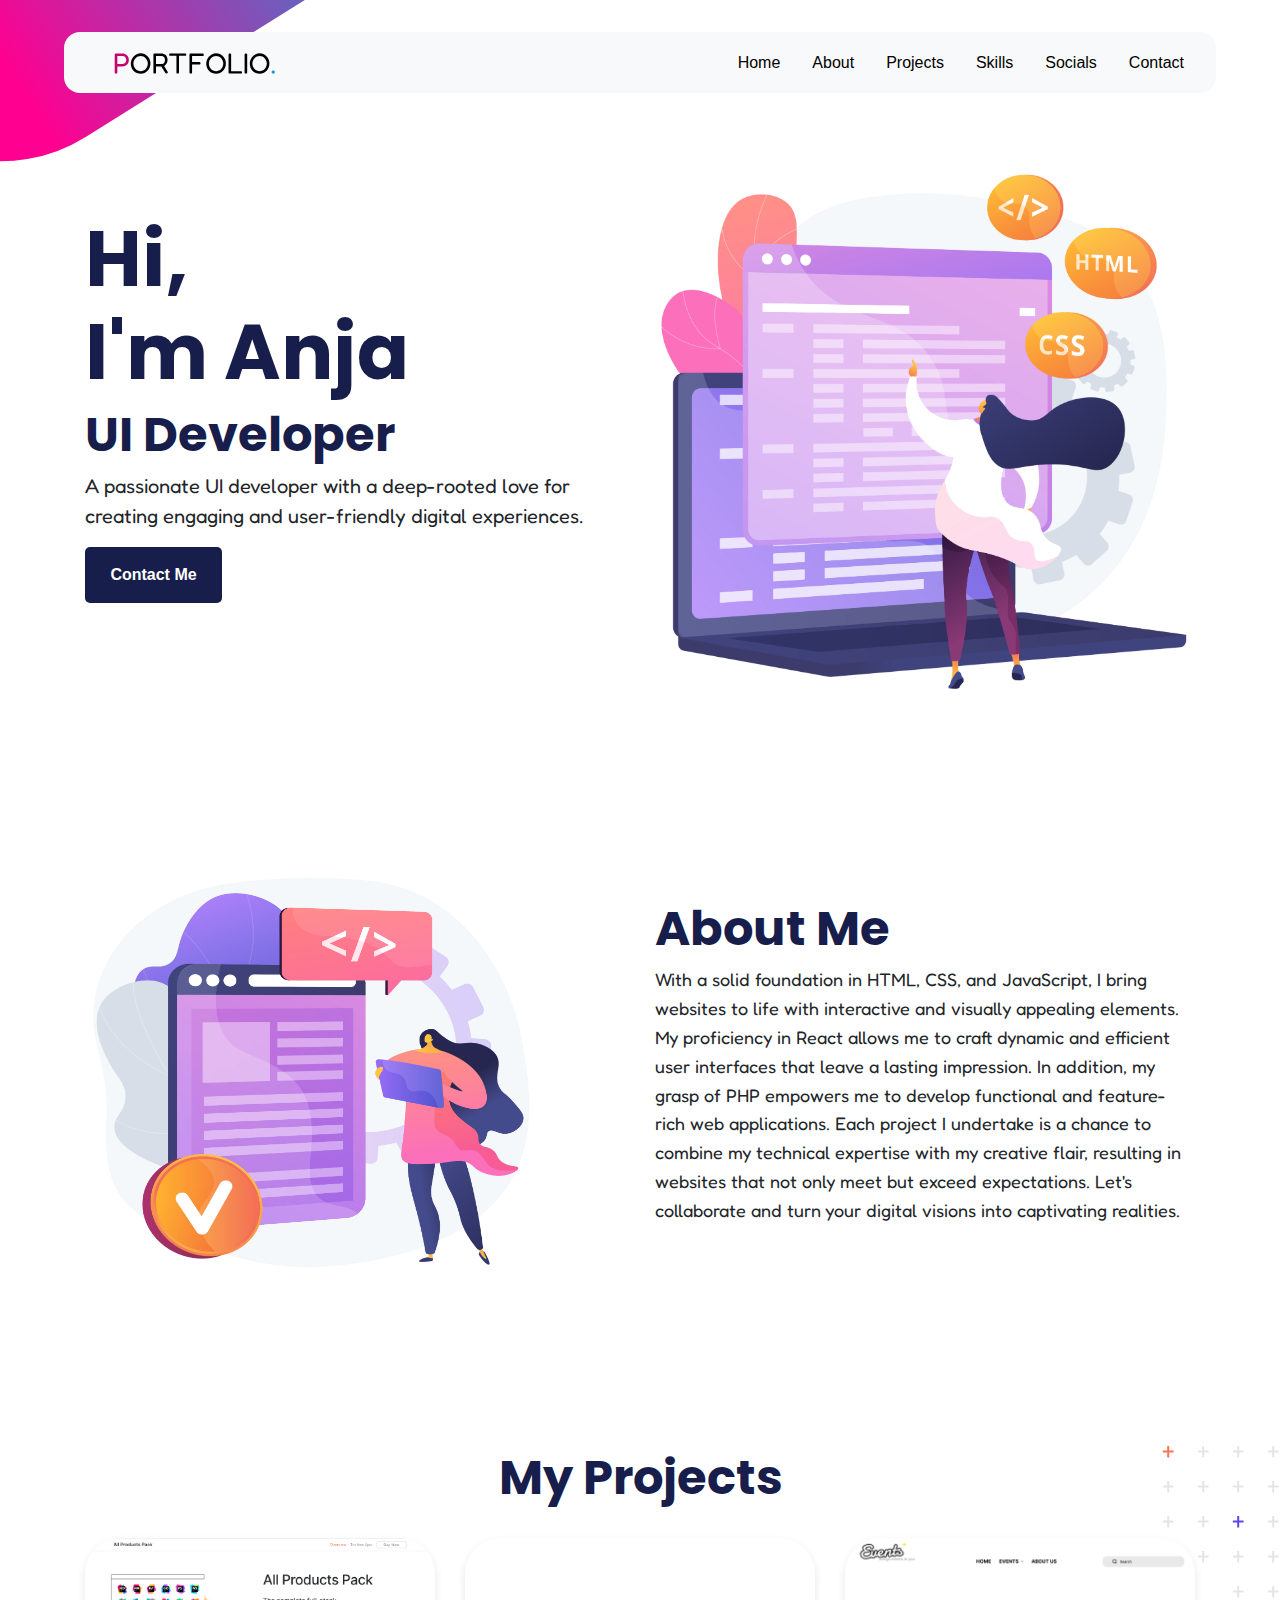
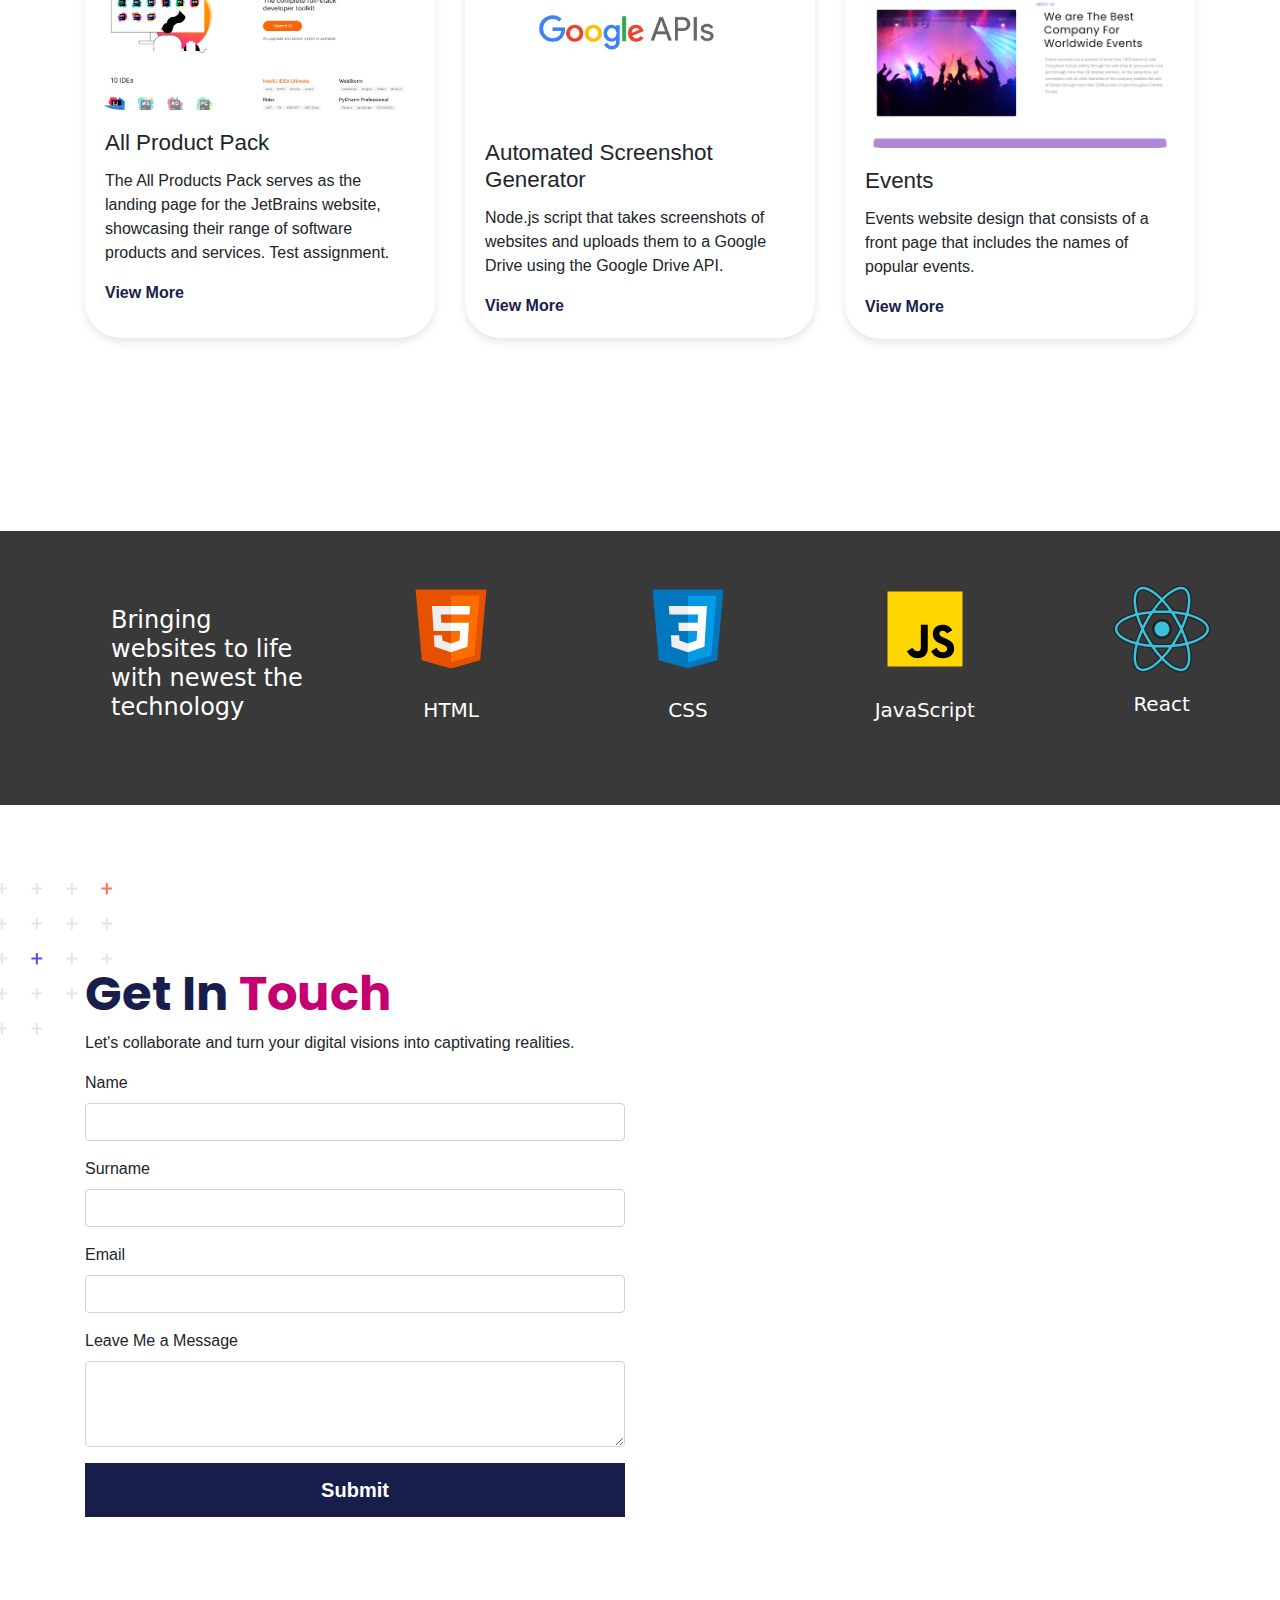
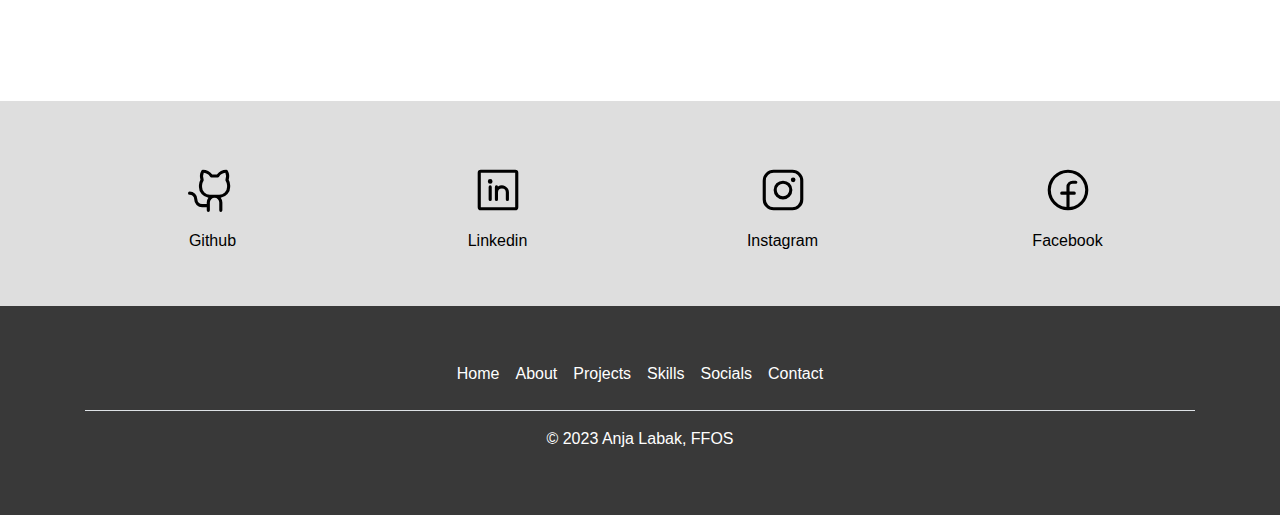
==== commit 793b2920: "Update index.html" ====
--- a/src/index.html
+++ b/src/index.html
@@ -74,7 +74,7 @@
                     <h1>
                         Hi,<br> I'm Anja
                     </h1>
-                    <h2 id="colored">UI Developer</h2>
+                    <h2 id="colore">UI Developer</h2>
                     <p>A passionate UI developer with a deep-rooted love for creating engaging and
                         user-friendly digital experiences. </p>
                     <button class="btn--primary mb-5">
@@ -216,7 +216,7 @@
                             <h5>Get In <span id="colored">Touch</span></h5>
                             <p>Let's collaborate and turn your digital visions into captivating realities.</p>
                             <label for="firstname" class="form-label">Name</label>
-                            <input type="text" class="form-control" id="firstname" aria-describedby="emailHelp" name="name">
+                            <input type="text" class="form-control" id="firstname" name="name">
                         </div>
                         <div class="mb-3">
                             <label for="lastname" class="form-label">Surname</label>
@@ -236,7 +236,7 @@
                 <div class="col-md-6 mb-4">
                     <iframe title="Google Maps Location"
                         src="https://www.google.com/maps/embed?pb=!1m18!1m12!1m3!1d2793.5792911515173!2d18.678333475979738!3d45.55878812712301!2m3!1f0!2f0!3f0!3m2!1i1024!2i768!4f13.1!3m3!1m2!1s0x475ce7a607148fa3%3A0x3f0cc9e48a295957!2sFaculty%20of%20Humanities%20and%20Social%20Sciences%2C%20University%20of%20Osijek!5e0!3m2!1sen!2shr!4v1692380882840!5m2!1sen!2shr"
-                        width="100%" height="400" style="border:0;" allowfullscreen="" loading="lazy"
+                        width="100" height="400" style="border:0;" allowfullscreen="" loading="lazy"
                         referrerpolicy="no-referrer-when-downgrade"></iframe>
                 </div>
             </div>
@@ -249,26 +249,26 @@
                 <div class="col-sm">
                     <a href="https://github.com/alabak48" target="_blank" rel="noreferrer noopener">
                         <img src="assets/icons/github-logo.svg" alt="Github Logo" aria-labelledby="Github"/>
-                        <p id="Github">Github</p>
+                        <h6 id="Github">Github</h6>
                     </a>
                 </div>
                 <div class="col-sm">
                     <a href="https://www.linkedin.com/in/anja-labak-1b71b7229/" target="_blank"
                         rel="noreferrer noopener">
                         <img src="assets/icons/linkedin-logo.svg" alt="Linkedin Logo" aria-labelledby="Linkedin"/>
-                        <p id="Linkedin">Linkedin</p>
+                        <h6 id="Linkedin">Linkedin</h6>
                     </a>
                 </div>
                 <div class="col-sm">
                     <a href="https://www.instagram.com/anjalabak/" target="_blank" rel="noreferrer noopener">
                         <img src="assets/icons/instagram-logo.svg" alt="Instagram Logo" aria-labelledby="Instagram"/>
-                        <p id="Instagram">Instagram</p>
+                        <h6 id="Instagram">Instagram</h6>
                     </a>
                 </div>
                 <div class="col-sm">
-                    <a href="https://www.facebook.com/anja.labak.4/" target="_blank" rel="noreferrer noopener"">
+                    <a href="https://www.facebook.com/anja.labak.4/" target="_blank" rel="noreferrer noopener">
                     <img src=" assets/icons/facebook-logo.svg" alt="Facebook logo" aria-labelledby="Facebook"/>
-                    <p id="Facebook">Facebook</p>
+                    <h6 id="Facebook">Facebook</h6>
                     </a>
                 </div>
             </div>
@@ -278,17 +278,16 @@
     <footer class="py-1 pt-5 pb-5" id="footer">
         <div class="container">
             <ul class="nav justify-content-center border-bottom pb-3 mb-3">
-                <li class="nav-item"><a href="#" class="nav-link px-2 text-body-secondary">Home</a></li>
-                <li class="nav-item"><a href="#" class="nav-link px-2 text-body-secondary">About</a></li>
-                <li class="nav-item"><a href="#" class="nav-link px-2 text-body-secondary">Projects</a></li>
-                <li class="nav-item"><a href="#" class="nav-link px-2 text-body-secondary">Skills</a></li>
-                <li class="nav-item"><a href="#" class="nav-link px-2 text-body-secondary">Socials</a></li>
-                <li class="nav-item"><a href="#" class="nav-link px-2 text-body-secondary">Contact</a></li>
+                <li class="nav-item"><a href="#home" class="nav-link px-2 text-body-secondary">Home</a></li>
+                <li class="nav-item"><a href="#about" class="nav-link px-2 text-body-secondary">About</a></li>
+                <li class="nav-item"><a href="#projects" class="nav-link px-2 text-body-secondary">Projects</a></li>
+                <li class="nav-item"><a href="#skills" class="nav-link px-2 text-body-secondary">Skills</a></li>
+                <li class="nav-item"><a href="#socials" class="nav-link px-2 text-body-secondary">Socials</a></li>
+                <li class="nav-item"><a href="#contact" class="nav-link px-2 text-body-secondary">Contact</a></li>
             </ul>
             <p class="text-center text-body-secondary">&copy; 2023 Anja Labak, FFOS</p>
         </div>
     </footer>
-
     <script src="https://code.jquery.com/jquery-3.2.1.slim.min.js"
         integrity="sha384-KJ3o2DKtIkvYIK3UENzmM7KCkRr/rE9/Qpg6aAZGJwFDMVNA/GpGFF93hXpG5KkN"
         crossorigin="anonymous"></script>
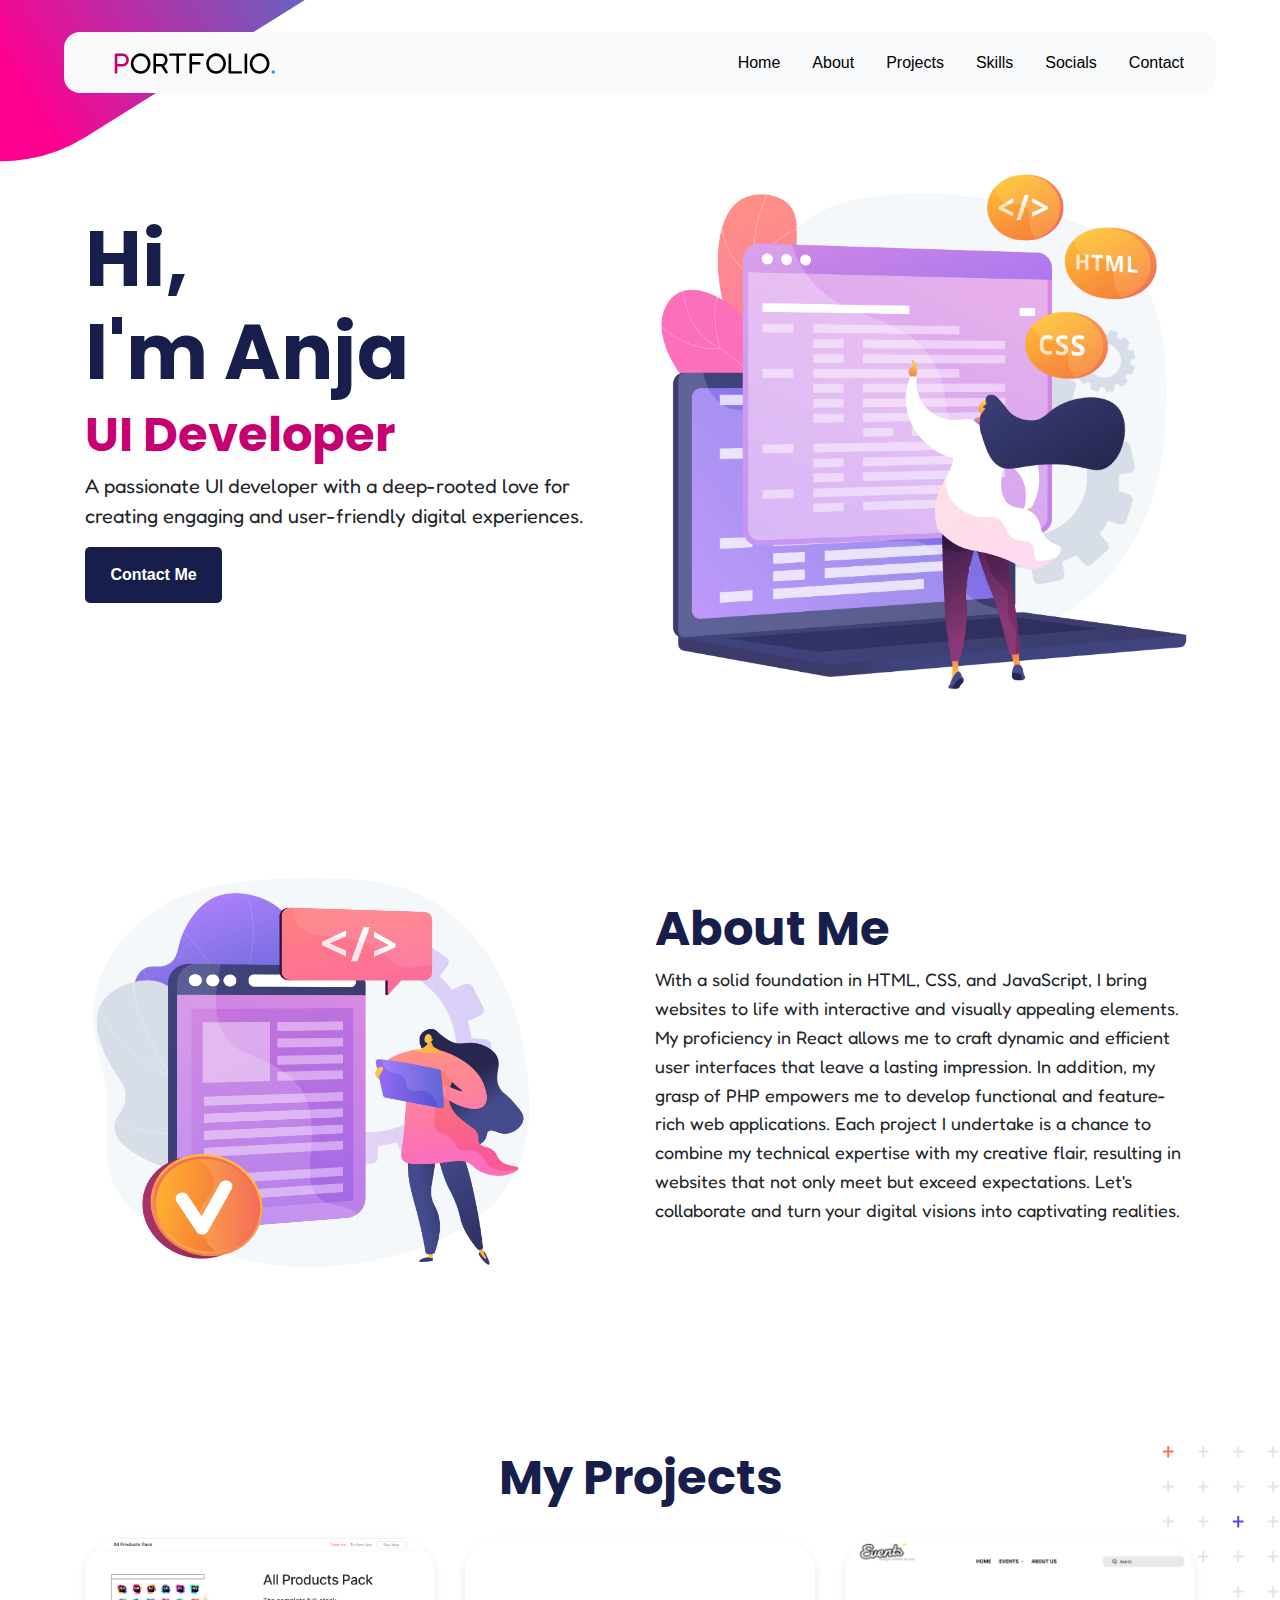
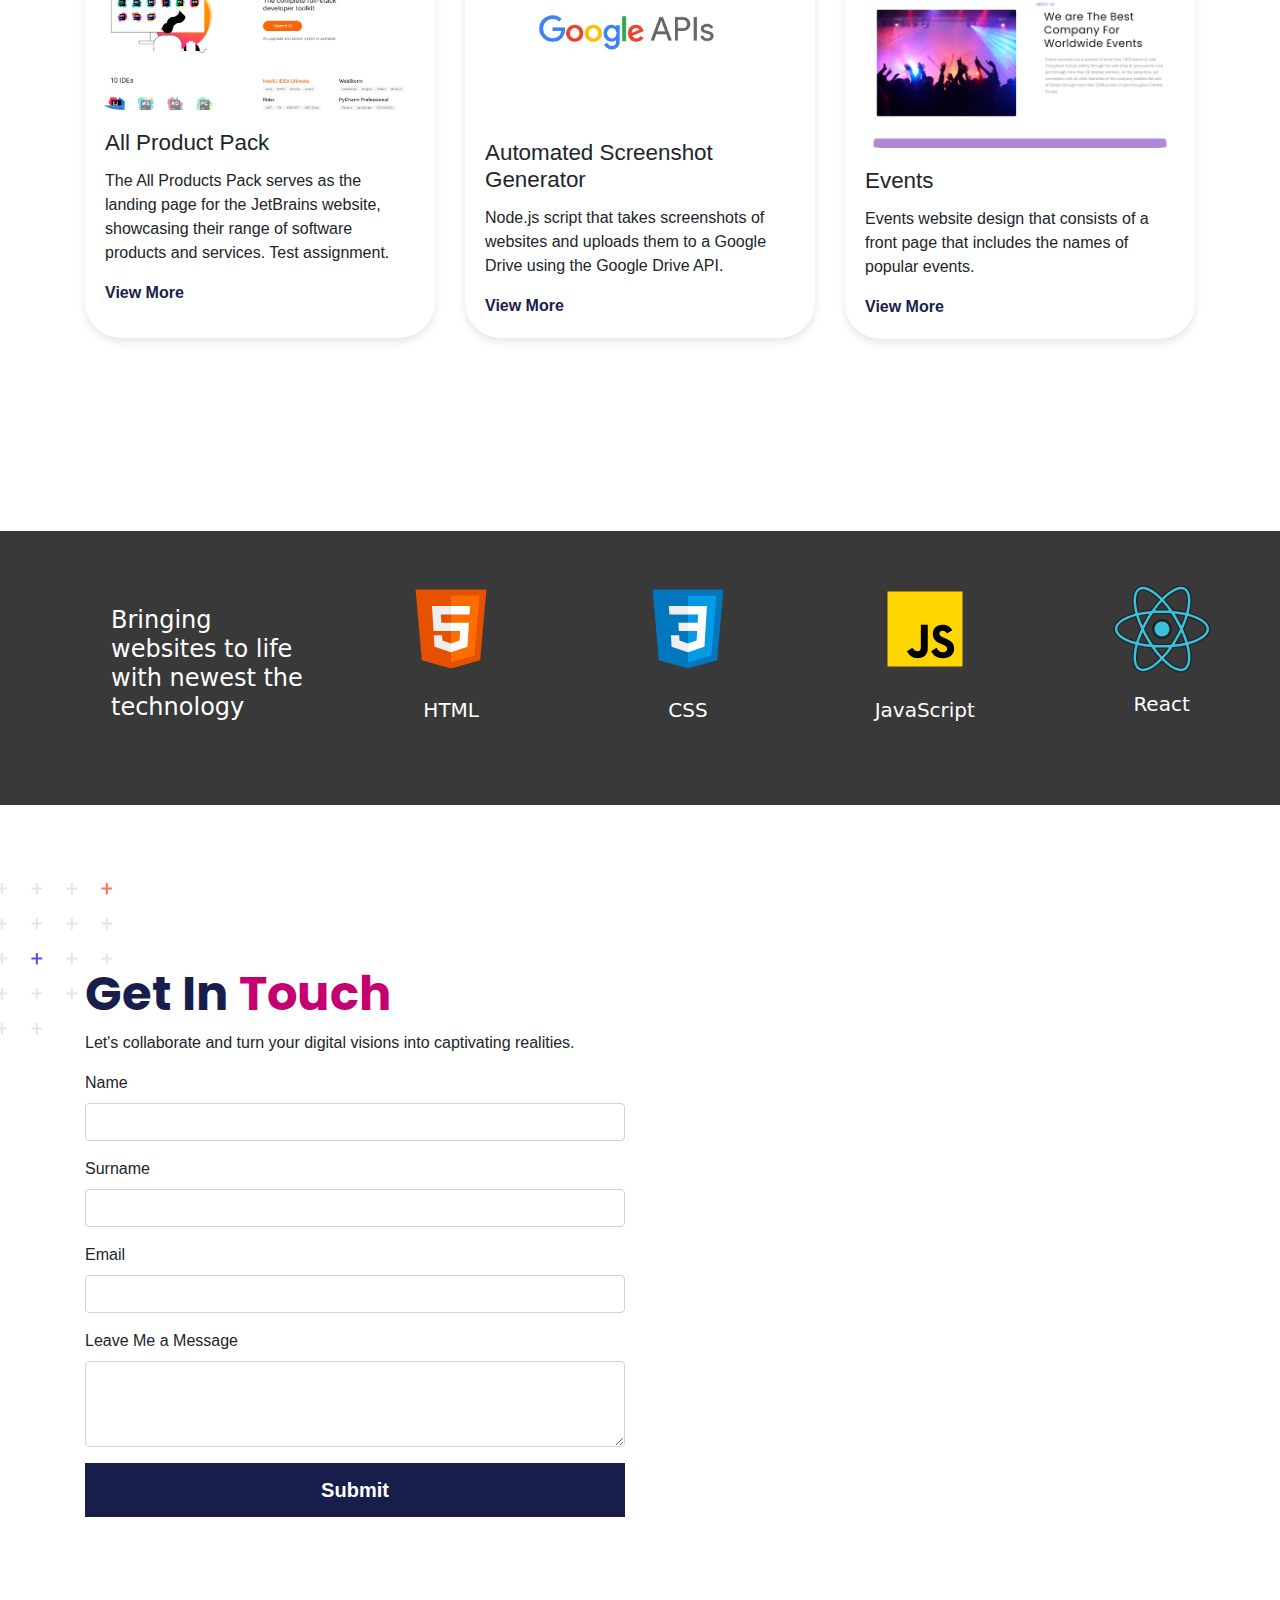
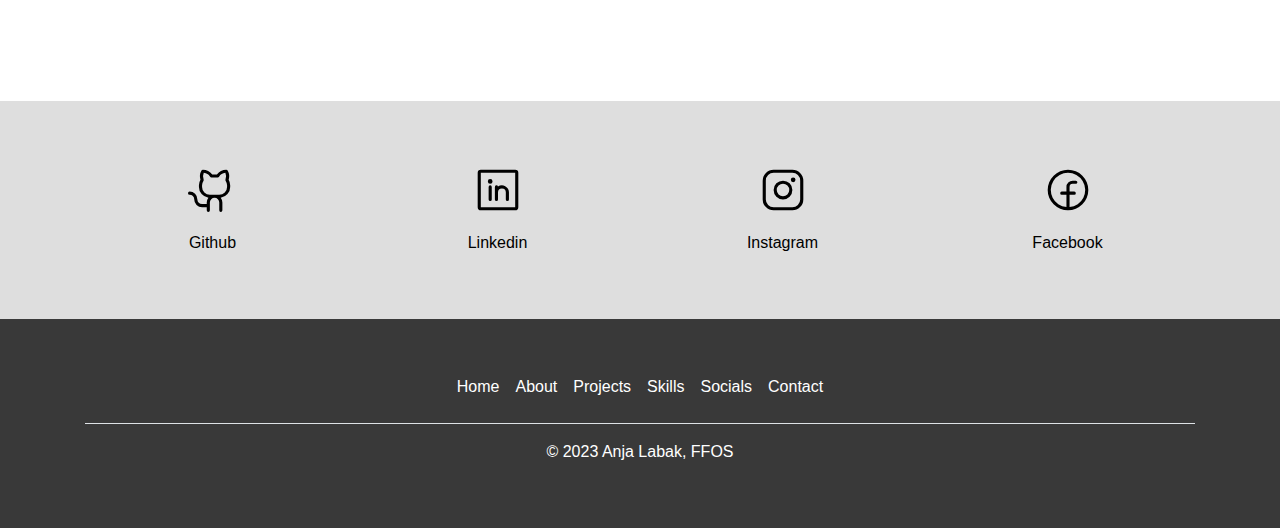
==== commit 768bf9f8: "Update" ====
--- a/src/index.html
+++ b/src/index.html
@@ -25,13 +25,13 @@
 
     <!-- Navigation -->
     <div class="corner-image--top-left">
-        <img src="assets/rectangle.svg" alt="Small Picture">
+        <img src="assets/rectangle.svg" alt="Rectangle with blue, pink and purple colors used for design">
     </div>
 
     <header id="navigation" class="sticky-top">
         <nav class="navbar navbar-expand-lg navbar-light bg-light sticky-top spc-5">
             <a class="navbar-brand" href="#navigation">
-                <img src="assets/logo.svg" alt="Page Logo" id="logo">
+                <img src="assets/logo.svg" alt="Page Logo that says Portfolio" id="logo">
             </a>
             <button class="navbar-toggler" type="button" data-toggle="collapse" data-target="#navbarNav"
                 aria-controls="navbarNav" aria-expanded="false" aria-label="Toggle navigation">
@@ -74,7 +74,7 @@
                     <h1>
                         Hi,<br> I'm Anja
                     </h1>
-                    <h2 id="colore">UI Developer</h2>
+                    <h2 id="colored">UI Developer</h2>
                     <p>A passionate UI developer with a deep-rooted love for creating engaging and
                         user-friendly digital experiences. </p>
                     <button class="btn--primary mb-5">
@@ -82,7 +82,7 @@
                     </button>
                 </div>
                 <div class="col-md-6 text-right">
-                    <img src="assets/girl-code-css-html.png" alt="Illustration of Girl with computer" id="main-image"
+                    <img src="assets/girl-code-css-html.png" alt="Illustration of Girl with computer. The illustration shows three bubbles that say HTML, CSS, and JavaScript" id="main-image"
                         class="img-fluid" />
                 </div>
             </div>
@@ -97,7 +97,7 @@
         <div class="container container__about">
             <div class="row align-items-center spc">
                 <div class="col-md-6 text-left">
-                    <img src="assets/girl-checklist-code-tech.png" alt="Illustration Girl Code HTML CSS" 
+                    <img src="assets/girl-checklist-code-tech.png" alt="    " 
                         aria-labelledby="image-description"
                         class="cover__img">
                 </div>
@@ -216,7 +216,7 @@
                             <h5>Get In <span id="colored">Touch</span></h5>
                             <p>Let's collaborate and turn your digital visions into captivating realities.</p>
                             <label for="firstname" class="form-label">Name</label>
-                            <input type="text" class="form-control" id="firstname" name="name">
+                            <input type="text" class="form-control" id="firstname" aria-describedby="emailHelp" name="name">
                         </div>
                         <div class="mb-3">
                             <label for="lastname" class="form-label">Surname</label>
@@ -236,7 +236,7 @@
                 <div class="col-md-6 mb-4">
                     <iframe title="Google Maps Location"
                         src="https://www.google.com/maps/embed?pb=!1m18!1m12!1m3!1d2793.5792911515173!2d18.678333475979738!3d45.55878812712301!2m3!1f0!2f0!3f0!3m2!1i1024!2i768!4f13.1!3m3!1m2!1s0x475ce7a607148fa3%3A0x3f0cc9e48a295957!2sFaculty%20of%20Humanities%20and%20Social%20Sciences%2C%20University%20of%20Osijek!5e0!3m2!1sen!2shr!4v1692380882840!5m2!1sen!2shr"
-                        width="100" height="400" style="border:0;" allowfullscreen="" loading="lazy"
+                        width="100%" height="400" style="border:0;" allowfullscreen="" loading="lazy"
                         referrerpolicy="no-referrer-when-downgrade"></iframe>
                 </div>
             </div>
@@ -249,26 +249,26 @@
                 <div class="col-sm">
                     <a href="https://github.com/alabak48" target="_blank" rel="noreferrer noopener">
                         <img src="assets/icons/github-logo.svg" alt="Github Logo" aria-labelledby="Github"/>
-                        <h6 id="Github">Github</h6>
+                        <p id="Github">Github</p>
                     </a>
                 </div>
                 <div class="col-sm">
                     <a href="https://www.linkedin.com/in/anja-labak-1b71b7229/" target="_blank"
                         rel="noreferrer noopener">
                         <img src="assets/icons/linkedin-logo.svg" alt="Linkedin Logo" aria-labelledby="Linkedin"/>
-                        <h6 id="Linkedin">Linkedin</h6>
+                        <p id="Linkedin">Linkedin</p>
                     </a>
                 </div>
                 <div class="col-sm">
                     <a href="https://www.instagram.com/anjalabak/" target="_blank" rel="noreferrer noopener">
                         <img src="assets/icons/instagram-logo.svg" alt="Instagram Logo" aria-labelledby="Instagram"/>
-                        <h6 id="Instagram">Instagram</h6>
+                        <p id="Instagram">Instagram</p>
                     </a>
                 </div>
                 <div class="col-sm">
-                    <a href="https://www.facebook.com/anja.labak.4/" target="_blank" rel="noreferrer noopener">
+                    <a href="https://www.facebook.com/anja.labak.4/" target="_blank" rel="noreferrer noopener"">
                     <img src=" assets/icons/facebook-logo.svg" alt="Facebook logo" aria-labelledby="Facebook"/>
-                    <h6 id="Facebook">Facebook</h6>
+                    <p id="Facebook">Facebook</p>
                     </a>
                 </div>
             </div>
--- a/src/css/headings/headings.css
+++ b/src/css/headings/headings.css
@@ -1,14 +1,14 @@
 @import url('https://fonts.googleapis.com/css2?family=Poppins:wght@100;400;800&display=swap');
 @import url('https://fonts.googleapis.com/css2?family=Fredoka&family=Poppins:wght@100;400;800&display=swap');
-
-h1 {
+@import url('../style.css');
+h1, .h1 {
     font-size: var(--h1-text-size);
     color: var(--primary-text-color);
     font-family: 'Poppins', sans-serif;
     font-weight: bold;
 }
 
-h2, h5 {
+h2, h5, .h2, .h5 {
     font-size: var(--h2-text-size);
     color: var(--primary-text-color);
     font-family: 'Poppins', sans-serif;
@@ -43,3 +43,8 @@
         text-align: left !important;
     }
 }
+
+.p {
+    font-family: system-ui, -apple-system, BlinkMacSystemFont, 'Segoe UI', Roboto, Oxygen, Ubuntu, Cantarell, 'Open Sans', 'Helvetica Neue', sans-serif;
+    font-size: 20px;
+}
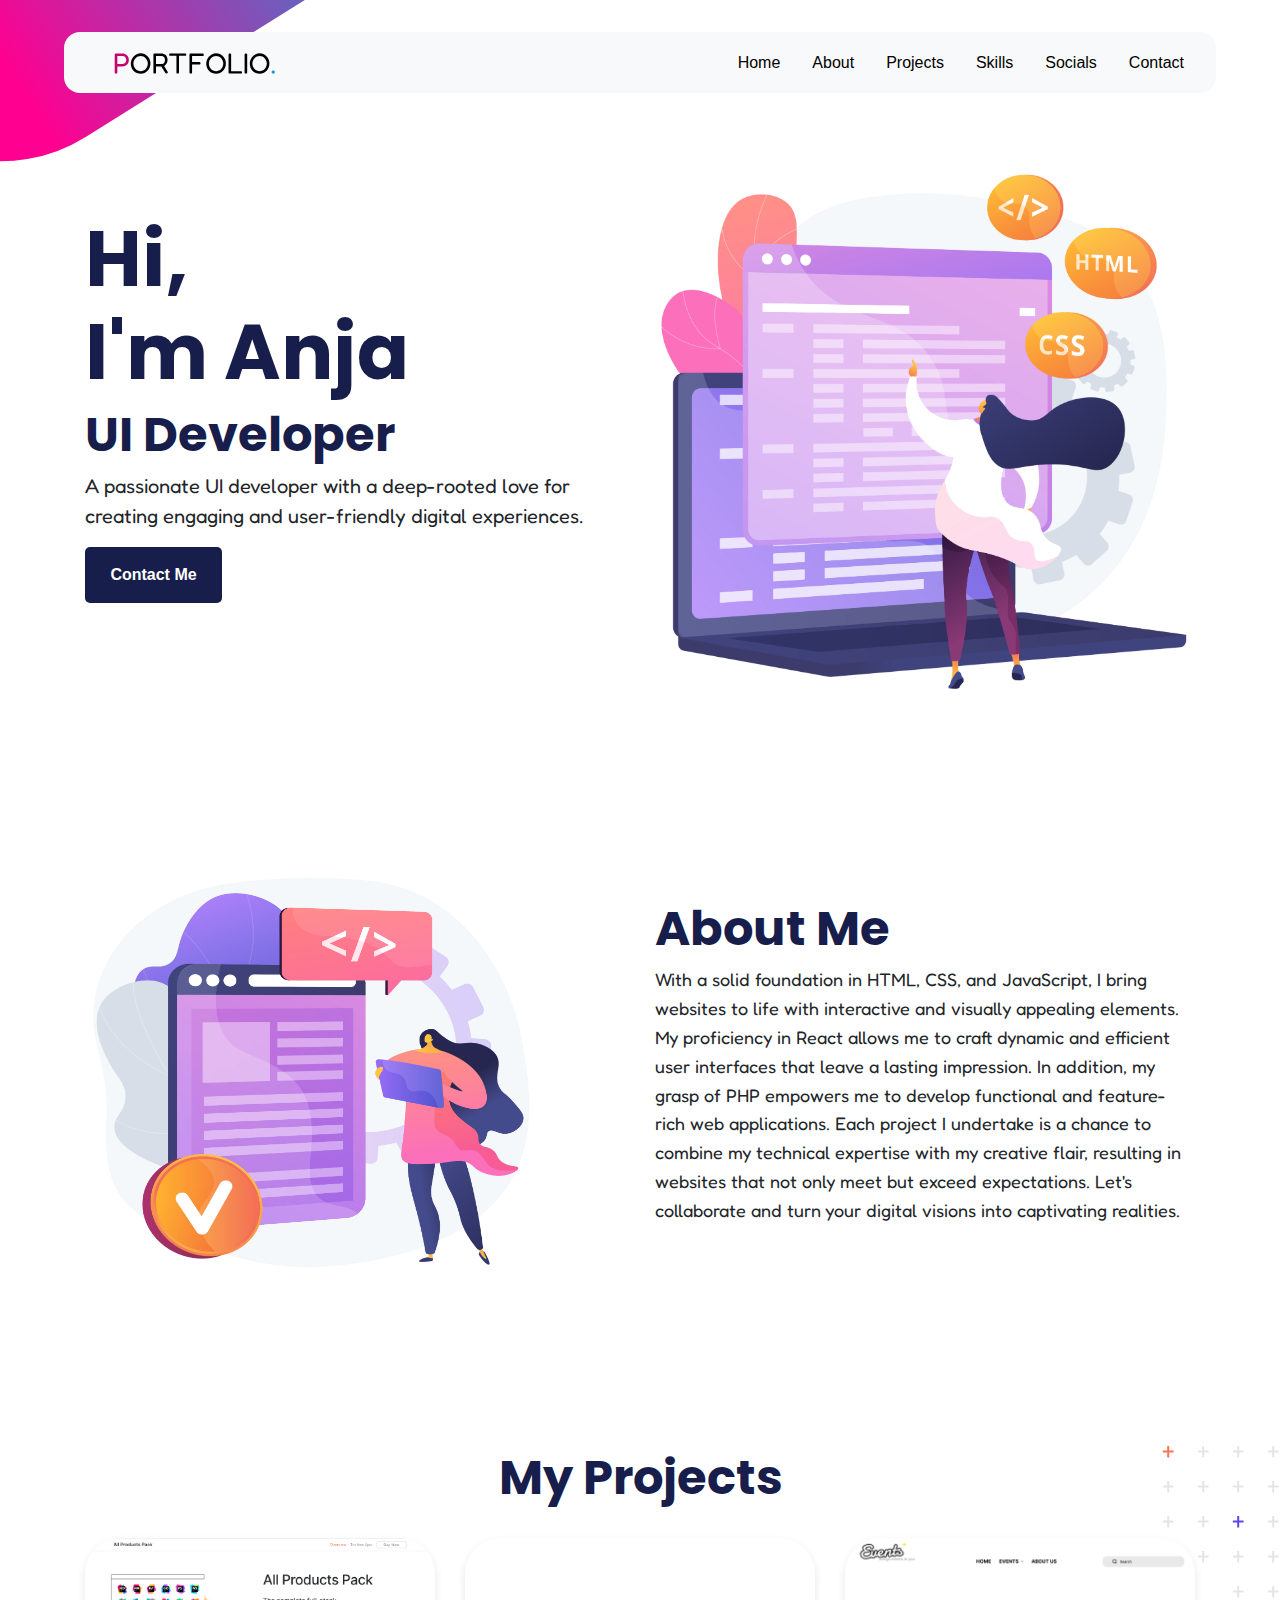
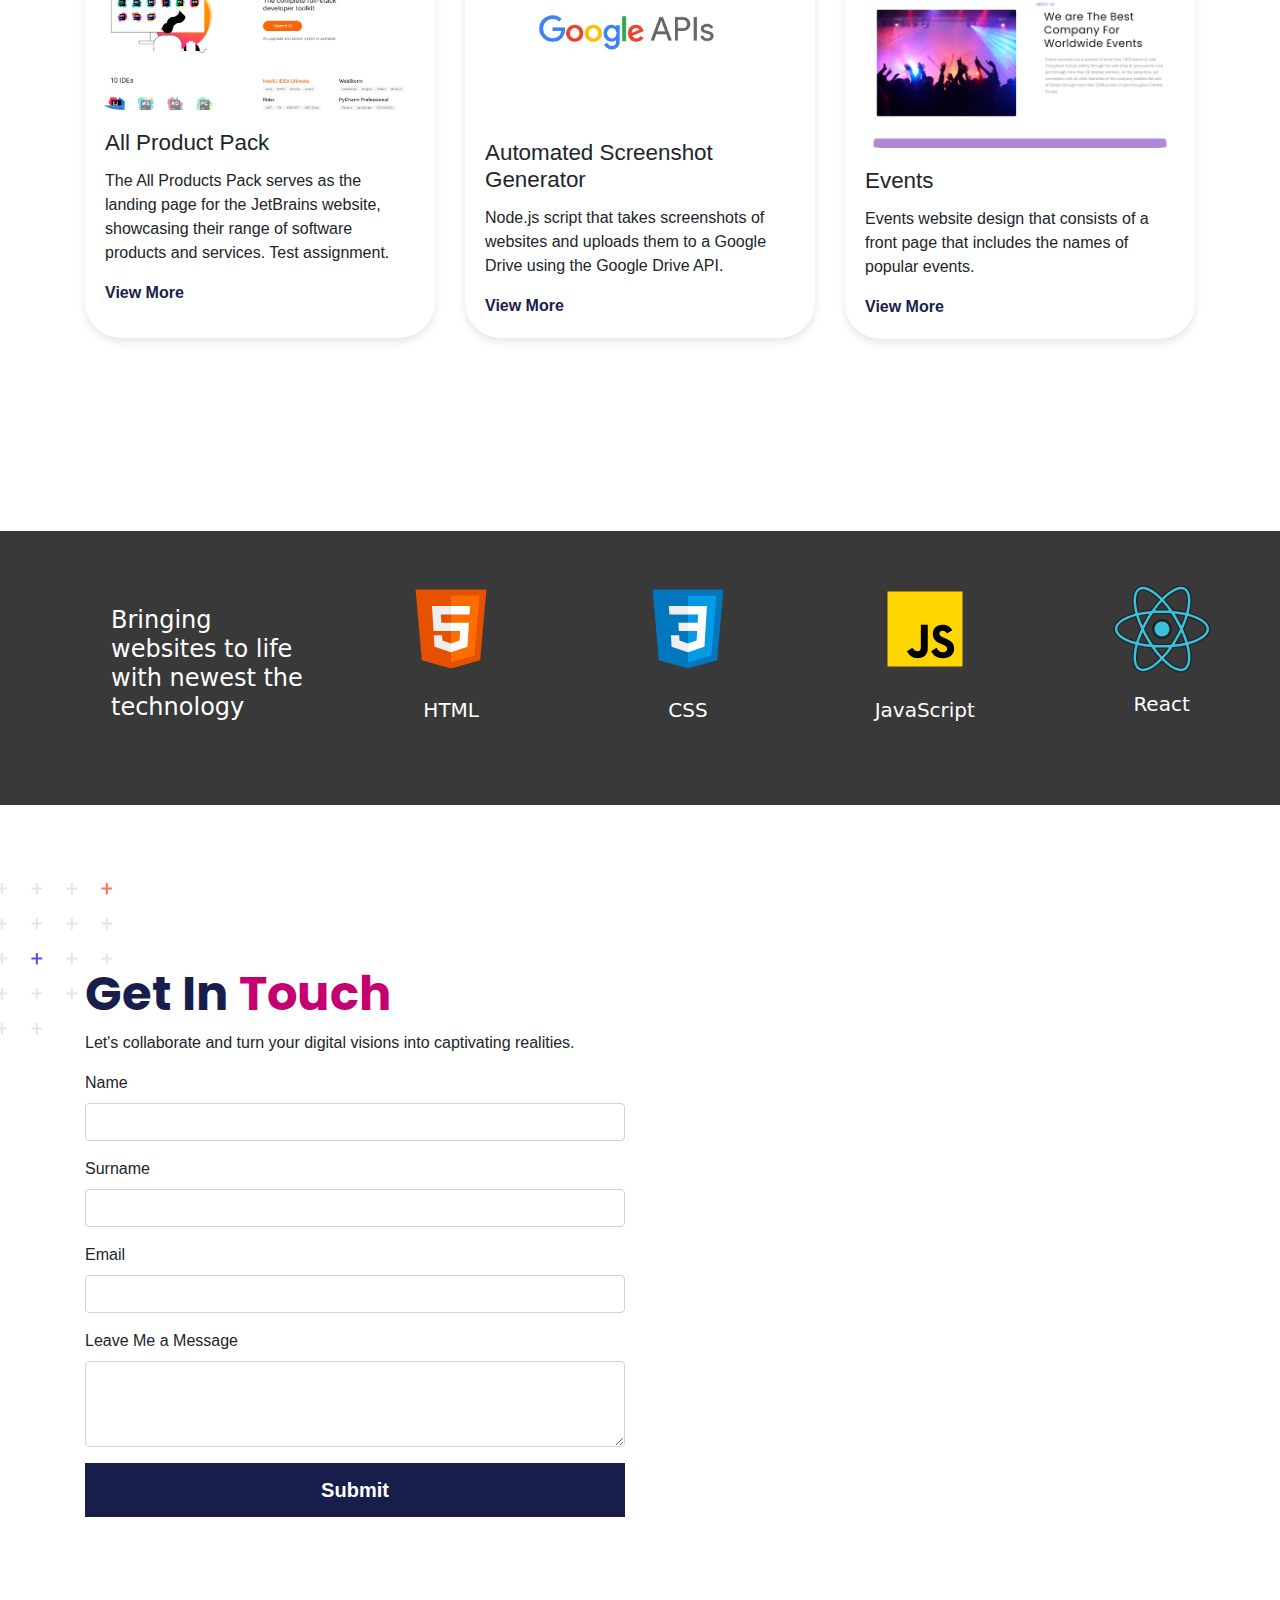
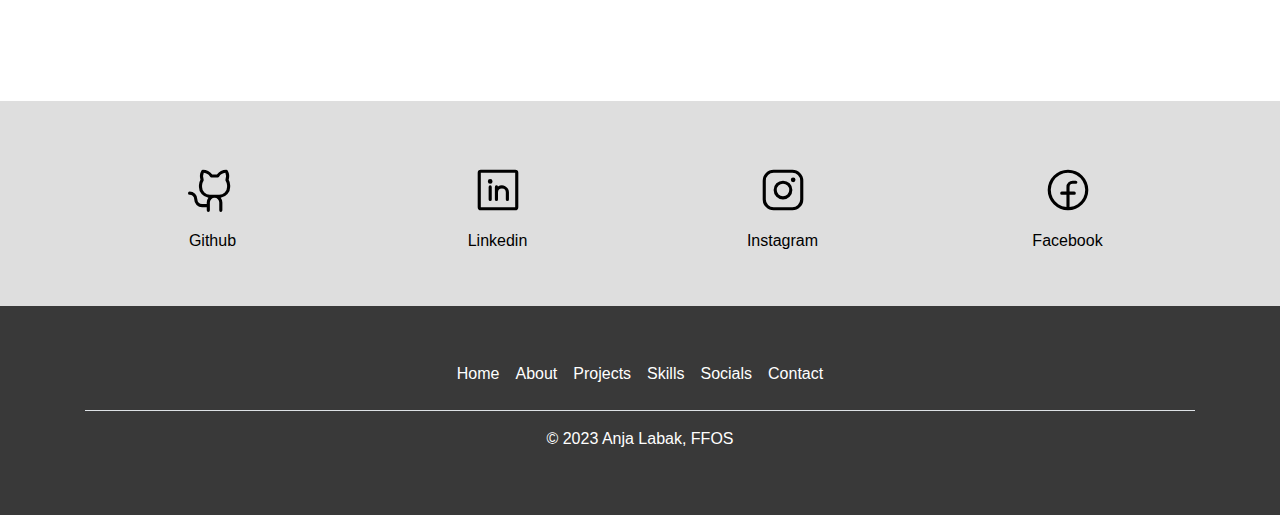
==== commit af513cee: "Merge branch 'main' of https://github.com/alabak48/md-portfolio" ====
--- a/src/index.html
+++ b/src/index.html
@@ -74,7 +74,7 @@
                     <h1>
                         Hi,<br> I'm Anja
                     </h1>
-                    <h2 id="colored">UI Developer</h2>
+                    <h2 id="colore">UI Developer</h2>
                     <p>A passionate UI developer with a deep-rooted love for creating engaging and
                         user-friendly digital experiences. </p>
                     <button class="btn--primary mb-5">
@@ -216,7 +216,7 @@
                             <h5>Get In <span id="colored">Touch</span></h5>
                             <p>Let's collaborate and turn your digital visions into captivating realities.</p>
                             <label for="firstname" class="form-label">Name</label>
-                            <input type="text" class="form-control" id="firstname" aria-describedby="emailHelp" name="name">
+                            <input type="text" class="form-control" id="firstname" name="name">
                         </div>
                         <div class="mb-3">
                             <label for="lastname" class="form-label">Surname</label>
@@ -236,7 +236,7 @@
                 <div class="col-md-6 mb-4">
                     <iframe title="Google Maps Location"
                         src="https://www.google.com/maps/embed?pb=!1m18!1m12!1m3!1d2793.5792911515173!2d18.678333475979738!3d45.55878812712301!2m3!1f0!2f0!3f0!3m2!1i1024!2i768!4f13.1!3m3!1m2!1s0x475ce7a607148fa3%3A0x3f0cc9e48a295957!2sFaculty%20of%20Humanities%20and%20Social%20Sciences%2C%20University%20of%20Osijek!5e0!3m2!1sen!2shr!4v1692380882840!5m2!1sen!2shr"
-                        width="100%" height="400" style="border:0;" allowfullscreen="" loading="lazy"
+                        width="100" height="400" style="border:0;" allowfullscreen="" loading="lazy"
                         referrerpolicy="no-referrer-when-downgrade"></iframe>
                 </div>
             </div>
@@ -249,26 +249,26 @@
                 <div class="col-sm">
                     <a href="https://github.com/alabak48" target="_blank" rel="noreferrer noopener">
                         <img src="assets/icons/github-logo.svg" alt="Github Logo" aria-labelledby="Github"/>
-                        <p id="Github">Github</p>
+                        <h6 id="Github">Github</h6>
                     </a>
                 </div>
                 <div class="col-sm">
                     <a href="https://www.linkedin.com/in/anja-labak-1b71b7229/" target="_blank"
                         rel="noreferrer noopener">
                         <img src="assets/icons/linkedin-logo.svg" alt="Linkedin Logo" aria-labelledby="Linkedin"/>
-                        <p id="Linkedin">Linkedin</p>
+                        <h6 id="Linkedin">Linkedin</h6>
                     </a>
                 </div>
                 <div class="col-sm">
                     <a href="https://www.instagram.com/anjalabak/" target="_blank" rel="noreferrer noopener">
                         <img src="assets/icons/instagram-logo.svg" alt="Instagram Logo" aria-labelledby="Instagram"/>
-                        <p id="Instagram">Instagram</p>
+                        <h6 id="Instagram">Instagram</h6>
                     </a>
                 </div>
                 <div class="col-sm">
-                    <a href="https://www.facebook.com/anja.labak.4/" target="_blank" rel="noreferrer noopener"">
+                    <a href="https://www.facebook.com/anja.labak.4/" target="_blank" rel="noreferrer noopener">
                     <img src=" assets/icons/facebook-logo.svg" alt="Facebook logo" aria-labelledby="Facebook"/>
-                    <p id="Facebook">Facebook</p>
+                    <h6 id="Facebook">Facebook</h6>
                     </a>
                 </div>
             </div>
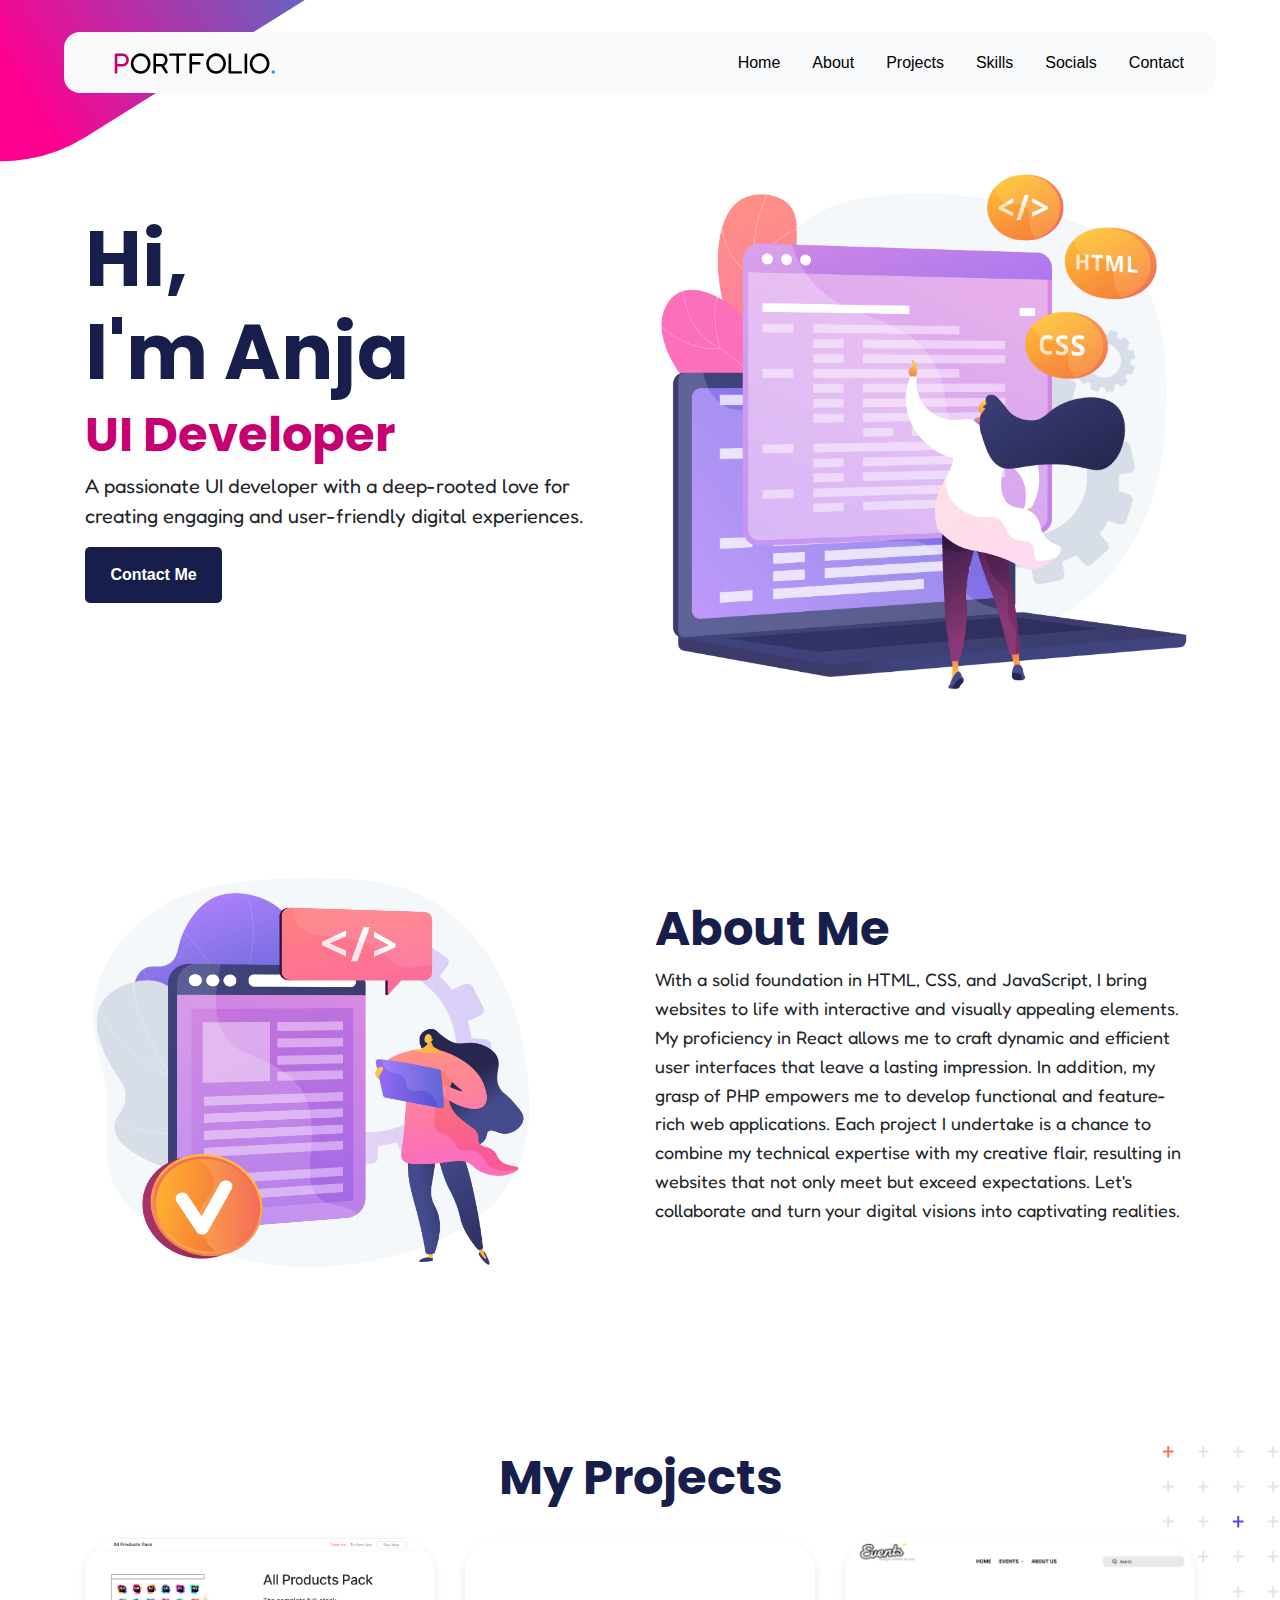
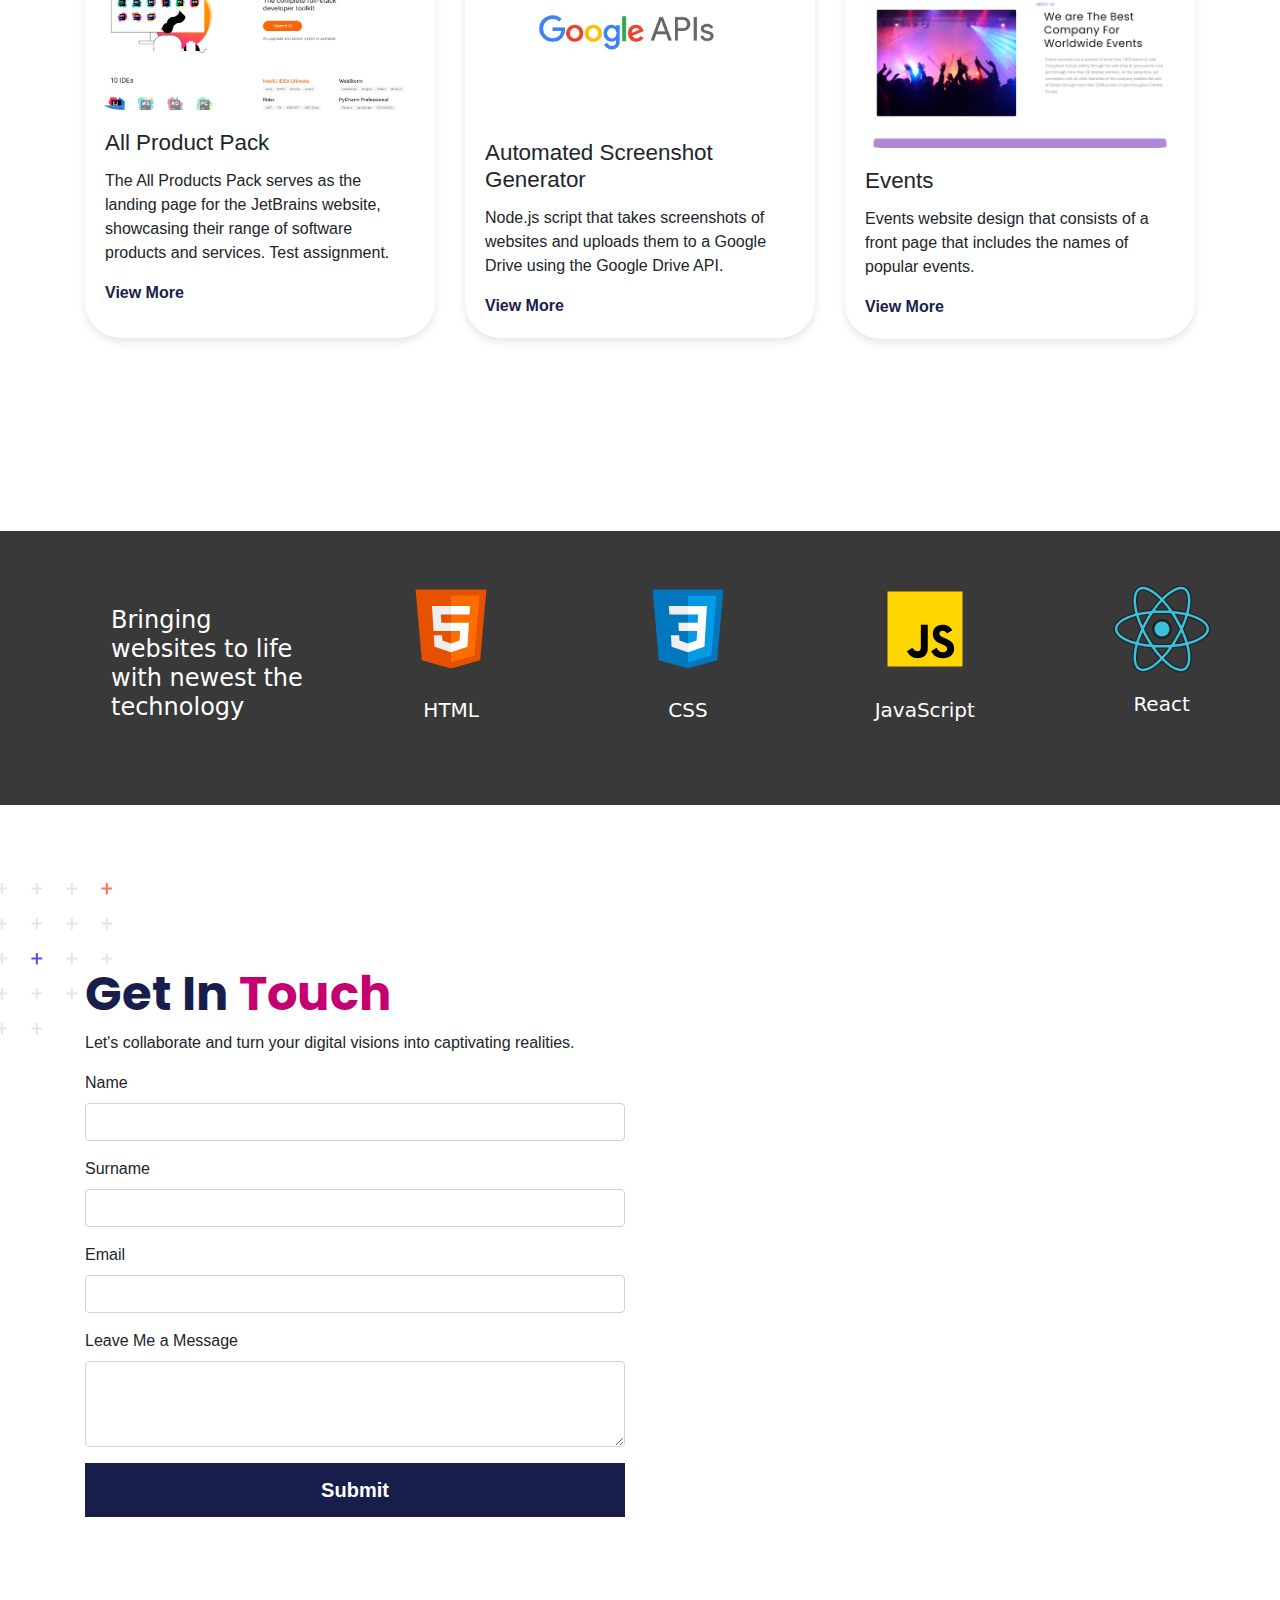
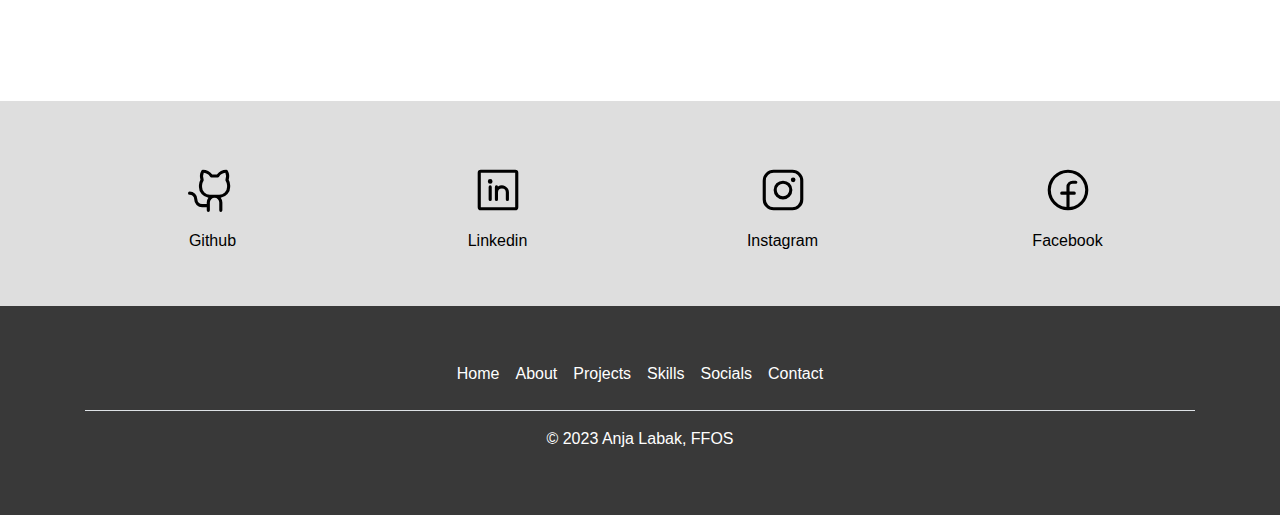
==== commit 7c1a18d2: "Nav position 0% fix" ====
--- a/src/index.html
+++ b/src/index.html
@@ -74,7 +74,7 @@
                     <h1>
                         Hi,<br> I'm Anja
                     </h1>
-                    <h2 id="colore">UI Developer</h2>
+                    <h2 id="colored">UI Developer</h2>
                     <p>A passionate UI developer with a deep-rooted love for creating engaging and
                         user-friendly digital experiences. </p>
                     <button class="btn--primary mb-5">
@@ -97,7 +97,7 @@
         <div class="container container__about">
             <div class="row align-items-center spc">
                 <div class="col-md-6 text-left">
-                    <img src="assets/girl-checklist-code-tech.png" alt="    " 
+                    <img src="assets/girl-checklist-code-tech.png" alt="Illustration of a Girl with notes. The illustration is in purple and yellow color." 
                         aria-labelledby="image-description"
                         class="cover__img">
                 </div>
@@ -211,7 +211,7 @@
                     <form action="https://formsubmit.co/3c13fc3581c7211a96e12302ab878cba" method="POST">
                         <div class="mb-md-3">
                             <div class="corner-image--left">
-                                <img src="assets/sparks-left-alignment.svg" alt="Small Picture">
+                                <img src="assets/sparks-left-alignment.svg" alt="Small Picture with little sparks used as decorative design">
                             </div>
                             <h5>Get In <span id="colored">Touch</span></h5>
                             <p>Let's collaborate and turn your digital visions into captivating realities.</p>
@@ -236,7 +236,7 @@
                 <div class="col-md-6 mb-4">
                     <iframe title="Google Maps Location"
                         src="https://www.google.com/maps/embed?pb=!1m18!1m12!1m3!1d2793.5792911515173!2d18.678333475979738!3d45.55878812712301!2m3!1f0!2f0!3f0!3m2!1i1024!2i768!4f13.1!3m3!1m2!1s0x475ce7a607148fa3%3A0x3f0cc9e48a295957!2sFaculty%20of%20Humanities%20and%20Social%20Sciences%2C%20University%20of%20Osijek!5e0!3m2!1sen!2shr!4v1692380882840!5m2!1sen!2shr"
-                        width="100" height="400" style="border:0;" allowfullscreen="" loading="lazy"
+                        width="100%x" height="400" style="border:0;" allowfullscreen="" loading="lazy"
                         referrerpolicy="no-referrer-when-downgrade"></iframe>
                 </div>
             </div>
